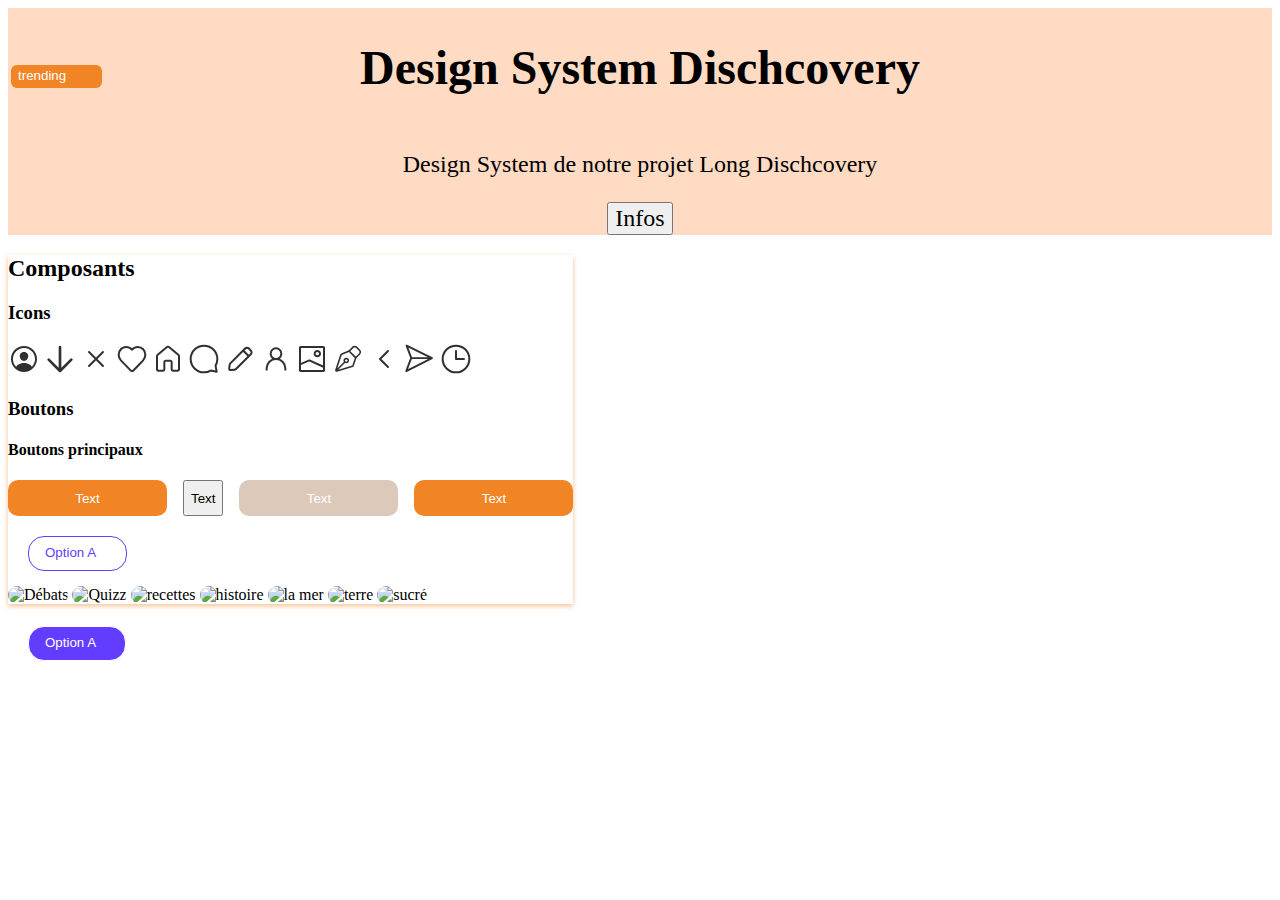
==== index.html @ f2d3c634 "update design system" ====
<!DOCTYPE html>
<html lang="fr">
<head>
    <meta charset="UTF-8">
    <meta http-equiv="X-UA-Compatible" content="IE=edge">
    <meta name="viewport" content="width=device-width, initial-scale=1.0">
    <title>Design System Dischcovery - Projet Long </title>
    <link rel="stylesheet" href="style.css">
    <link rel="stylesheet" href="design-system.css">
</head>
<body>
    <!--Header = présentation design system-->
    <header>
        <h1 class="H1-DesignSystem">Design System Dischcovery</h1>
        <p class="text-paragraph-DesignSystem">Design System de notre projet Long Dischcovery</p>
        <button href="README.md" class="text-paragraph-DesignSystem">Infos</button>
        
    </header>
    <body>
        <article class="container-article-DesignSystem">
            <h2>Composants</h2>
            <section>
                    <h3>Icons</h3>
                    <span class="icon icon--s  icon--profile"></span>
                    <span class="icon icon--s icon--arrow-down"></span>
                    <span class="icon icon--s icon--croix"></span>
                    <span class="icon icon--s icon--heart"></span>
                    <span class="icon icon--s icon--home"></span>
                    <span class="icon icon--s icon--message"></span>
                    <span class="icon icon--s icon--pen"></span>
                    <span class="icon icon--s icon--people"></span>
                    <span class="icon icon--s icon--picture"></span>
                    <span class="icon icon--s icon--plume"></span>
                    <span class="icon icon--s icon--return"></span>
                    <span class="icon icon--s icon--send"></span>
                    <span class="icon icon--s icon--timer"></span>
            </section>
            <section>
                <h3>Boutons</h3> 
                <h4>Boutons principaux</h4>
                    <div class="design-system--buttons">
                        <button class="button-initial">Text</button>
                        <button class="button-hover">Text</button>
                        <button class="button-disabled">Text</button>
                        <button class="button-active">Text</button>
                    </div>
                <!--button debats--> 
                <button class="Option-A-borders">Option A</button>
                <button class="Option-A-full">Option A</button>

                 <!--categories--> 
                    <img class="categories" src="images/categories/country.png" alt="Débats">
                    <img class="categories" src="images/categories/time-travel.png" alt="Quizz">
                    <img class="categories" src="images/categories/fast food.png" alt="recettes">
                    <img class="categories" src="images/categories/ancient-cultures.png" alt="histoire">
                    <img class="categories" src="images/categories/sea.png" alt="la mer">
                    <img class="categories" src="images/categories/land.png" alt="terre">
                    <img class="categories" src="images/categories/sweet.png" alt="sucré">

                <!--Challenges cards--> 

                    
                    <!--Challenges cards buttons--> 
                    <button class="trending">trending</button>






                </section>
    </body>
</body>
</html>
---- style.css ----
@import url('https://fonts.googleapis.com/css2?family=Lato&family=Rozha+One&display=swap');

:root{
    /*les couleurs des variables*/
    --color-primary: #F18424;
    --color-secondary: #633DFF;
    --color-button-disabled: #FF9E49;
    --color-black: #303030;
    --color-white: #FFFFFF;
    --color-icon-hover: hsla(0, 0%, 0%, 0.500);
    --color-light-orage: #FFDBC3;
    --color-grey: #E3E3E3;
    --color-button-hover: #CB6C1A;

    /*variable font*/
    --font-rozhaone: font-family: 'Rozha One', serif;
    --font-lato: font-family: 'Lato', sans-serif;
}


/*text styles */

.header {

    font-size : 28px ; 
    font-family: var(--font-rozhaone);
}

.H1 {

    font-size: 28px;
    font-family: var(--font-lato) ;
}

.H2 {

    font-size: 24px;
    font-family: var(--font-lato);

}

.H3 {

    font-size: 18px;
    font-family: var(--font-lato);
}

.paragraph {

    font-size: 18px;
    font-family: var(--font-lato);
}

.tinytext {

    font-size: 12px;
    font-family: var(--font-lato);
}

.title {

    font-size: 40px;
    font-family:var(--font-lato);
}

/* -----------------
ICONES
--------------------*/
.icon{
    display: inline-block;
    background-size: cover;
    background-repeat: no-repeat;
    background-position: center center;
    -webkit-mask-position: center;
    -webkit-mask-repeat: no-repeat;
    background-color: var(--color-black);
    mask: cover;
}
.icon--s{
    width: 2rem;
    height: 2rem;
}
.icon--primary{
    background-color: var(--color-primary);
}
.icon--m{
    width: 4rem;
    height: 4rem;
}
.icon--profile{
    -webkit-mask-box-image: url("data:image/svg+xml,%3Csvg width='24' height='24' viewBox='0 0 24 24' fill='none' xmlns='http://www.w3.org/2000/svg'%3E%3Cpath d='M12.136 2.24999C6.65255 2.17593 2.17599 6.65249 2.25005 12.1359C2.32318 17.3948 6.60521 21.6769 11.8641 21.75C17.3485 21.825 21.8241 17.3484 21.7491 11.865C21.6769 6.60515 17.3949 2.32312 12.136 2.24999ZM18.0619 17.5898C18.0433 17.61 18.0204 17.6259 17.9949 17.6362C17.9694 17.6466 17.942 17.6512 17.9145 17.6498C17.887 17.6483 17.8602 17.6409 17.836 17.6279C17.8117 17.615 17.7906 17.5969 17.7741 17.5748C17.3548 17.0263 16.8414 16.5566 16.2577 16.1878C15.0643 15.4219 13.5521 15 12.0001 15C10.448 15 8.93583 15.4219 7.7424 16.1878C7.15874 16.5565 6.64528 17.026 6.22599 17.5744C6.20952 17.5964 6.1884 17.6145 6.16414 17.6275C6.13988 17.6404 6.11306 17.6479 6.0856 17.6493C6.05813 17.6507 6.03069 17.6461 6.00521 17.6358C5.97973 17.6254 5.95685 17.6096 5.93818 17.5894C4.56271 16.1045 3.78356 14.1643 3.75005 12.1406C3.67365 7.57921 7.41661 3.76124 11.9799 3.74999C16.5432 3.73874 20.2501 7.44421 20.2501 12C20.2516 14.0725 19.4701 16.0691 18.0619 17.5898Z' fill='black'/%3E%3Cpath d='M12 6.75C11.0756 6.75 10.2398 7.09641 9.6459 7.72594C9.05199 8.35547 8.75527 9.22594 8.82231 10.1602C8.95824 12 10.3837 13.5 12 13.5C13.6162 13.5 15.0389 12 15.1776 10.1606C15.247 9.23531 14.9526 8.37281 14.3489 7.73156C13.7526 7.09875 12.9182 6.75 12 6.75Z' fill='black'/%3E%3C/svg%3E%0A");
}
.icon--arrow-down{
    -webkit-mask-box-image: url("data:image/svg+xml,%3Csvg width='24' height='24' viewBox='0 0 24 24' fill='none' xmlns='http://www.w3.org/2000/svg'%3E%3Cpath d='M12 3V21M12 21L20.5 12.5M12 21L3.5 12.5' stroke='black' stroke-width='2' stroke-linecap='round' stroke-linejoin='round'/%3E%3C/svg%3E%0A");
}
.icon--croix{
    -webkit-mask-box-image: url("data:image/svg+xml,%3Csvg width='24' height='24' viewBox='0 0 24 24' fill='none' xmlns='http://www.w3.org/2000/svg'%3E%3Cpath d='M6.758 17.243L12.001 12L17.244 17.243M17.244 6.75702L12 12L6.758 6.75702' stroke='black' stroke-width='1.5' stroke-linecap='round' stroke-linejoin='round'/%3E%3C/svg%3E%0A");
}
.icon--heart{
    -webkit-mask-box-image: url("data:image/svg+xml,%3Csvg width='24' height='24' viewBox='0 0 24 24' fill='none' xmlns='http://www.w3.org/2000/svg'%3E%3Cpath d='M22 8.862C22.0034 10.4007 21.4106 11.881 20.346 12.992C17.905 15.523 15.537 18.162 13.006 20.6C12.425 21.15 11.504 21.13 10.949 20.555L3.65399 12.993C1.44899 10.707 1.44899 7.017 3.65399 4.732C4.17514 4.185 4.80193 3.74952 5.49638 3.45197C6.19084 3.15442 6.93848 3.001 7.69399 3.001C8.44951 3.001 9.19715 3.15442 9.8916 3.45197C10.5861 3.74952 11.2129 4.185 11.734 4.732L12 5.006L12.265 4.732C12.7872 4.18629 13.4142 3.75161 14.1084 3.454C14.8026 3.15639 15.5497 3.00197 16.305 3C17.825 3 19.278 3.624 20.345 4.732C21.41 5.84284 22.0032 7.32311 22 8.862Z' stroke='black' stroke-width='1.5' stroke-linejoin='round'/%3E%3C/svg%3E%0A");
}
.icon--home{
    -webkit-mask-box-image: url("data:image/svg+xml,%3Csvg width='24' height='24' viewBox='0 0 24 24' fill='none' xmlns='http://www.w3.org/2000/svg'%3E%3Cpath d='M10.55 2.53198C10.9558 2.19 11.4693 2.00244 12 2.00244C12.5307 2.00244 13.0442 2.19 13.45 2.53198L20.2 8.22398C20.707 8.65198 21 9.28098 21 9.94398V19.747C21 20.2111 20.8156 20.6562 20.4874 20.9844C20.1592 21.3126 19.7141 21.497 19.25 21.497H15.75C15.2859 21.497 14.8408 21.3126 14.5126 20.9844C14.1844 20.6562 14 20.2111 14 19.747V14.247C14 14.1807 13.9737 14.1171 13.9268 14.0702C13.8799 14.0233 13.8163 13.997 13.75 13.997H10.25C10.1837 13.997 10.1201 14.0233 10.0732 14.0702C10.0263 14.1171 10 14.1807 10 14.247V19.747C10 20.2111 9.81563 20.6562 9.48744 20.9844C9.15925 21.3126 8.71413 21.497 8.25 21.497H4.75C4.52019 21.497 4.29262 21.4517 4.0803 21.3638C3.86798 21.2758 3.67507 21.1469 3.51256 20.9844C3.35006 20.8219 3.22116 20.629 3.13321 20.4167C3.04527 20.2044 3 19.9768 3 19.747V9.94398C3 9.28098 3.293 8.65198 3.8 8.22398L10.55 2.53198ZM12.483 3.67898C12.3478 3.56516 12.1767 3.50275 12 3.50275C11.8233 3.50275 11.6522 3.56516 11.517 3.67898L4.767 9.36998C4.68347 9.44029 4.6163 9.528 4.57018 9.62697C4.52406 9.72594 4.50011 9.83379 4.5 9.94298V19.746C4.5 19.884 4.612 19.996 4.75 19.996H8.25C8.3163 19.996 8.37989 19.9696 8.42678 19.9228C8.47366 19.8759 8.5 19.8123 8.5 19.746V14.246C8.5 13.279 9.284 12.496 10.25 12.496H13.75C14.716 12.496 15.5 13.279 15.5 14.246V19.746C15.5 19.884 15.612 19.996 15.75 19.996H19.25C19.3163 19.996 19.3799 19.9696 19.4268 19.9228C19.4737 19.8759 19.5 19.8123 19.5 19.746V9.94398C19.4999 9.83479 19.4759 9.72694 19.4298 9.62797C19.3837 9.529 19.3165 9.44129 19.233 9.37098L12.483 3.67898Z' fill='%23212121'/%3E%3C/svg%3E%0A");
}
.icon--message{
    -webkit-mask-box-image: url("data:image/svg+xml,%3Csvg width='24' height='24' viewBox='0 0 24 24' fill='none' xmlns='http://www.w3.org/2000/svg'%3E%3Cpath d='M12 22C6.477 22 2 17.523 2 12C2 6.477 6.477 2 12 2C17.523 2 22 6.477 22 12C22 13.821 21.513 15.53 20.662 17L21.5 21.5L17 20.662C15.4805 21.541 13.7555 22.0026 12 22Z' stroke='black' stroke-width='1.5' stroke-linecap='round' stroke-linejoin='round'/%3E%3C/svg%3E%0A");
}
.icon--pen{
    -webkit-mask-box-image: url("data:image/svg+xml,%3Csvg width='24' height='24' viewBox='0 0 24 24' fill='none' xmlns='http://www.w3.org/2000/svg'%3E%3Cpath d='M14.363 5.65201L15.843 4.17201C16.0287 3.98621 16.2492 3.83882 16.4919 3.73826C16.7346 3.6377 16.9948 3.58594 17.2575 3.58594C17.5202 3.58594 17.7803 3.6377 18.023 3.73826C18.2658 3.83882 18.4863 3.98621 18.672 4.17201L20.086 5.58601C20.4609 5.96107 20.6716 6.46968 20.6716 7.00001C20.6716 7.53034 20.4609 8.03895 20.086 8.41401L18.606 9.89401M14.363 5.65201L4.74699 15.267C4.41497 15.599 4.21036 16.0373 4.16899 16.505L3.92699 19.245C3.914 19.3907 3.9331 19.5374 3.98297 19.6749C4.03283 19.8123 4.11224 19.9372 4.2156 20.0407C4.31896 20.1441 4.44375 20.2236 4.58118 20.2736C4.7186 20.3236 4.86532 20.3429 5.01099 20.33L7.75099 20.088C8.21942 20.0471 8.65846 19.8425 8.99099 19.51L18.606 9.89401M14.363 5.65201L18.606 9.89401' stroke='black' stroke-width='1.5' stroke-linecap='round' stroke-linejoin='round'/%3E%3C/svg%3E%0A");
}
.icon--people{
    -webkit-mask-box-image: url("data:image/svg+xml,%3Csvg width='24' height='24' viewBox='0 0 24 24' fill='none' xmlns='http://www.w3.org/2000/svg'%3E%3Cpath d='M5 20V19C5 17.1435 5.7375 15.363 7.05025 14.0503C8.36301 12.7375 10.1435 12 12 12M12 12C13.8565 12 15.637 12.7375 16.9497 14.0503C18.2625 15.363 19 17.1435 19 19V20M12 12C13.0609 12 14.0783 11.5786 14.8284 10.8284C15.5786 10.0783 16 9.06087 16 8C16 6.93913 15.5786 5.92172 14.8284 5.17157C14.0783 4.42143 13.0609 4 12 4C10.9391 4 9.92172 4.42143 9.17157 5.17157C8.42143 5.92172 8 6.93913 8 8C8 9.06087 8.42143 10.0783 9.17157 10.8284C9.92172 11.5786 10.9391 12 12 12Z' stroke='black' stroke-width='1.5' stroke-linecap='round' stroke-linejoin='round'/%3E%3C/svg%3E%0A");
}
.icon--picture{
    -webkit-mask-box-image: url("data:image/svg+xml,%3Csvg width='24' height='24' viewBox='0 0 24 24' fill='none' xmlns='http://www.w3.org/2000/svg'%3E%3Cpath d='M21 3.6V20.4C21 20.5591 20.9368 20.7117 20.8243 20.8243C20.7117 20.9368 20.5591 21 20.4 21H3.6C3.44087 21 3.28826 20.9368 3.17574 20.8243C3.06321 20.7117 3 20.5591 3 20.4V3.6C3 3.44087 3.06321 3.28826 3.17574 3.17574C3.28826 3.06321 3.44087 3 3.6 3H20.4C20.5591 3 20.7117 3.06321 20.8243 3.17574C20.9368 3.28826 21 3.44087 21 3.6Z' stroke='black' stroke-width='1.5' stroke-linecap='round' stroke-linejoin='round'/%3E%3Cpath d='M3 16L10 13L21 18M16 10C15.4696 10 14.9609 9.78929 14.5858 9.41421C14.2107 9.03914 14 8.53043 14 8C14 7.46957 14.2107 6.96086 14.5858 6.58579C14.9609 6.21071 15.4696 6 16 6C16.5304 6 17.0391 6.21071 17.4142 6.58579C17.7893 6.96086 18 7.46957 18 8C18 8.53043 17.7893 9.03914 17.4142 9.41421C17.0391 9.78929 16.5304 10 16 10Z' stroke='black' stroke-width='1.5' stroke-linecap='round' stroke-linejoin='round'/%3E%3C/svg%3E%0A");
}
.icon--plume{
    -webkit-mask-box-image: url("data:image/svg+xml,%3Csvg width='30' height='30' viewBox='0 0 30 30' fill='none' xmlns='http://www.w3.org/2000/svg'%3E%3Cmask id='mask0_54_587' style='mask-type:luminance' maskUnits='userSpaceOnUse' x='0' y='0' width='30' height='30'%3E%3Cpath d='M0 0H30V30H0V0Z' fill='white'/%3E%3C/mask%3E%3Cg mask='url(%23mask0_54_587)'%3E%3Cpath d='M4.11999 25.7525L12.075 17.7975M22.0925 14.26L19.7112 21.4037C19.6732 21.5182 19.6082 21.6219 19.5216 21.7059C19.435 21.7899 19.3294 21.8518 19.2137 21.8862L4.61624 26.225C4.48473 26.264 4.34502 26.2663 4.21232 26.2315C4.07963 26.1966 3.95903 26.1261 3.86364 26.0275C3.76826 25.9289 3.70175 25.806 3.67135 25.6722C3.64096 25.5384 3.64783 25.3989 3.69124 25.2687L8.43124 11.0512C8.46521 10.9491 8.52074 10.8556 8.59408 10.7768C8.66741 10.6981 8.75682 10.6361 8.85624 10.595L15.59 7.82248C15.7269 7.76594 15.8775 7.7512 16.0227 7.78012C16.168 7.80904 16.3014 7.88032 16.4062 7.98498L21.9112 13.4912C22.01 13.5898 22.0792 13.714 22.1113 13.8498C22.1433 13.9856 22.1368 14.1277 22.0925 14.26Z' stroke='%23633DFF' stroke-width='1.5' stroke-linecap='round' stroke-linejoin='round'/%3E%3Cpath d='M22.24 13.82L25.775 10.2837C26.2437 9.81492 26.507 9.17915 26.507 8.51624C26.507 7.85333 26.2437 7.21756 25.775 6.74874L23.125 4.09624C22.8928 3.86398 22.6172 3.67975 22.3138 3.55405C22.0104 3.42835 21.6853 3.36365 21.3569 3.36365C21.0285 3.36365 20.7033 3.42835 20.3999 3.55405C20.0965 3.67975 19.8209 3.86398 19.5887 4.09624L16.0537 7.63249M14.7262 15.145C14.5521 14.9709 14.3453 14.8328 14.1178 14.7386C13.8903 14.6445 13.6464 14.596 13.4002 14.5961C13.1539 14.5961 12.9101 14.6447 12.6826 14.739C12.4551 14.8333 12.2484 14.9714 12.0744 15.1456C11.9003 15.3198 11.7622 15.5265 11.668 15.7541C11.5738 15.9816 11.5254 16.2254 11.5255 16.4717C11.5255 16.7179 11.5741 16.9618 11.6684 17.1892C11.7626 17.4167 11.9008 17.6234 12.075 17.7975C12.4267 18.1491 12.9037 18.3465 13.4011 18.3464C13.8984 18.3463 14.3753 18.1486 14.7269 17.7969C15.0784 17.4451 15.2759 16.9681 15.2758 16.4708C15.2757 15.9735 15.078 15.4966 14.7262 15.145Z' stroke='%23633DFF' stroke-width='1.5' stroke-linecap='round' stroke-linejoin='round'/%3E%3C/g%3E%3C/svg%3E%0A");
}
.icon--return{
    -webkit-mask-box-image: url("data:image/svg+xml,%3Csvg width='24' height='24' viewBox='0 0 24 24' fill='none' xmlns='http://www.w3.org/2000/svg'%3E%3Cpath d='M15 6L9 12L15 18' stroke='black' stroke-width='1.5' stroke-linecap='round' stroke-linejoin='round'/%3E%3C/svg%3E%0A");
}
.icon--send{
    -webkit-mask-box-image: url("data:image/svg+xml,%3Csvg width='25' height='25' viewBox='0 0 25 25' fill='none' xmlns='http://www.w3.org/2000/svg'%3E%3Cpath d='M21.8878 11.7963L1.76825 21.9987L5.63944 11.608L2 2L21.8878 11.7963ZM21.8878 11.7963L5.57312 11.6073' stroke='black' stroke-width='1.5' stroke-linecap='round' stroke-linejoin='round'/%3E%3C/svg%3E%0A");
}
.icon--timer{
    -webkit-mask-box-image: url("data:image/svg+xml,%3Csvg width='24' height='24' viewBox='0 0 24 24' fill='none' xmlns='http://www.w3.org/2000/svg'%3E%3Cpath d='M12 6V12H18' stroke='black' stroke-width='1.5' stroke-linecap='round' stroke-linejoin='round'/%3E%3Cpath d='M12 22C17.523 22 22 17.523 22 12C22 6.477 17.523 2 12 2C6.477 2 2 6.477 2 12C2 17.523 6.477 22 12 22Z' stroke='black' stroke-width='1.5' stroke-linecap='round' stroke-linejoin='round'/%3E%3C/svg%3E%0A");
}


/*--------------------
Les boutons primary
---------------------*/

.button-initial{
    width: 159px;
    height: 36px;
    background: #F18424;
    border-radius: 10px;
    border-style: none;
    color: #FFFFFF;
}


.button :hover {
    width: 159px; 
    height: 36px;
    background: #CB6C1A;
    border-radius: 10px;
    border-style: none;
    color: #FFFFFF;

}

.button-disabled{
    width: 159px;
    height: 36px;
    background: #dcc9b9;
    border-radius: 10px;
    border-style: none;
    color: #FFFFFF;

}

.button-active{
    width: 159px;
    height: 36px;
    background: #F18424;
    border-radius: 10px;
    border-style: none;
    color: #FFFFFF;

}

/*--------------------
Les boutons debat
---------------------*/

.Option-A-borders{

    box-sizing: border-box;

/* Auto layout */

display: flex;
flex-direction: row;
align-items: flex-start;
padding: 8px 16px;
gap: 10px;

position: relative;
width: 99px;
height: 35px;
left: 20px;
top: 20px;
color: #633DFF;

background: #FFFFFF;
/* Secondary */

border: 1px solid #633DFF;
border-radius: 16px;
}

.Option-A-full{

    box-sizing: border-box;

/* Auto layout */

display: flex;
flex-direction: row;
align-items: flex-start;
padding: 8px 16px;
gap: 10px;

position: relative;
width: 98px;
height: 35px;
left: 20px;
top: 75px;
color: #FFFFFF;

/* Secondary */

background: #633DFF;
/* White */


border: 1px solid #FFFFFF;
border-radius: 16px;
}

/*--------------------
Categories
---------------------*/

.categories{
position:static;
width: 329px;
height: 125px;
left: 20px;
top: 20px;
border-style: none;

background: #FFFFFF;
border-radius: 10px;
}

/*--------------------
Challenges cards
---------------------*/

.challenges-cards{
display: flex;
flex-direction: column;
align-items: center;
padding: 9px 0px 50px;
gap: 10px;

position: absolute;
width: 328px;
height: 347px;
left: 20px;
top: 20px;

background: #FFFFFF;
/* subtil */

box-shadow: 0px 2px 5px rgba(241, 132, 36, 0.5);
border-radius: 10px;
}

.trending{
    
    display: flex;
    flex-direction: row;
    align-items: flex-start;
    padding: 3px 7px;
    gap: 6px;
    
    position: absolute;
    width: 91px;
    height: 23px;
    left: 11px;
    top: 65px;
    border-style: none;
    color: #FFFFFF;
    
    /* Primary */
    
    background: #F18424;
    border-radius: 6px;
}
---- design-system.css ----
/*-------------------
Mise en forme DESIGN SYSTEM
---------------------*/
.H1-DesignSystem{
    font-family: var(--font-lato);
    font-size: 3rem;
    }
header{
        background-color: #FFDBC3;
        display: flex;
        align-items: center;
        flex-direction: column;
        width: 100%;
    }
.text-paragraph-DesignSystem{
        font-family: var(--font-lato);
        font-size: 1.5rem;
    }
    
.container-article-DesignSystem{
        font-family: var(--font-lato);
        background-color: #FFFFFF;
        box-shadow: 0px 2px 5px rgba(241, 132, 36, 0.5);
        width: fit-content;
        height: fit-content;
    }
.design-system--buttons{
    display: flex;
    flex-direction: row;
    gap: 1rem;
}
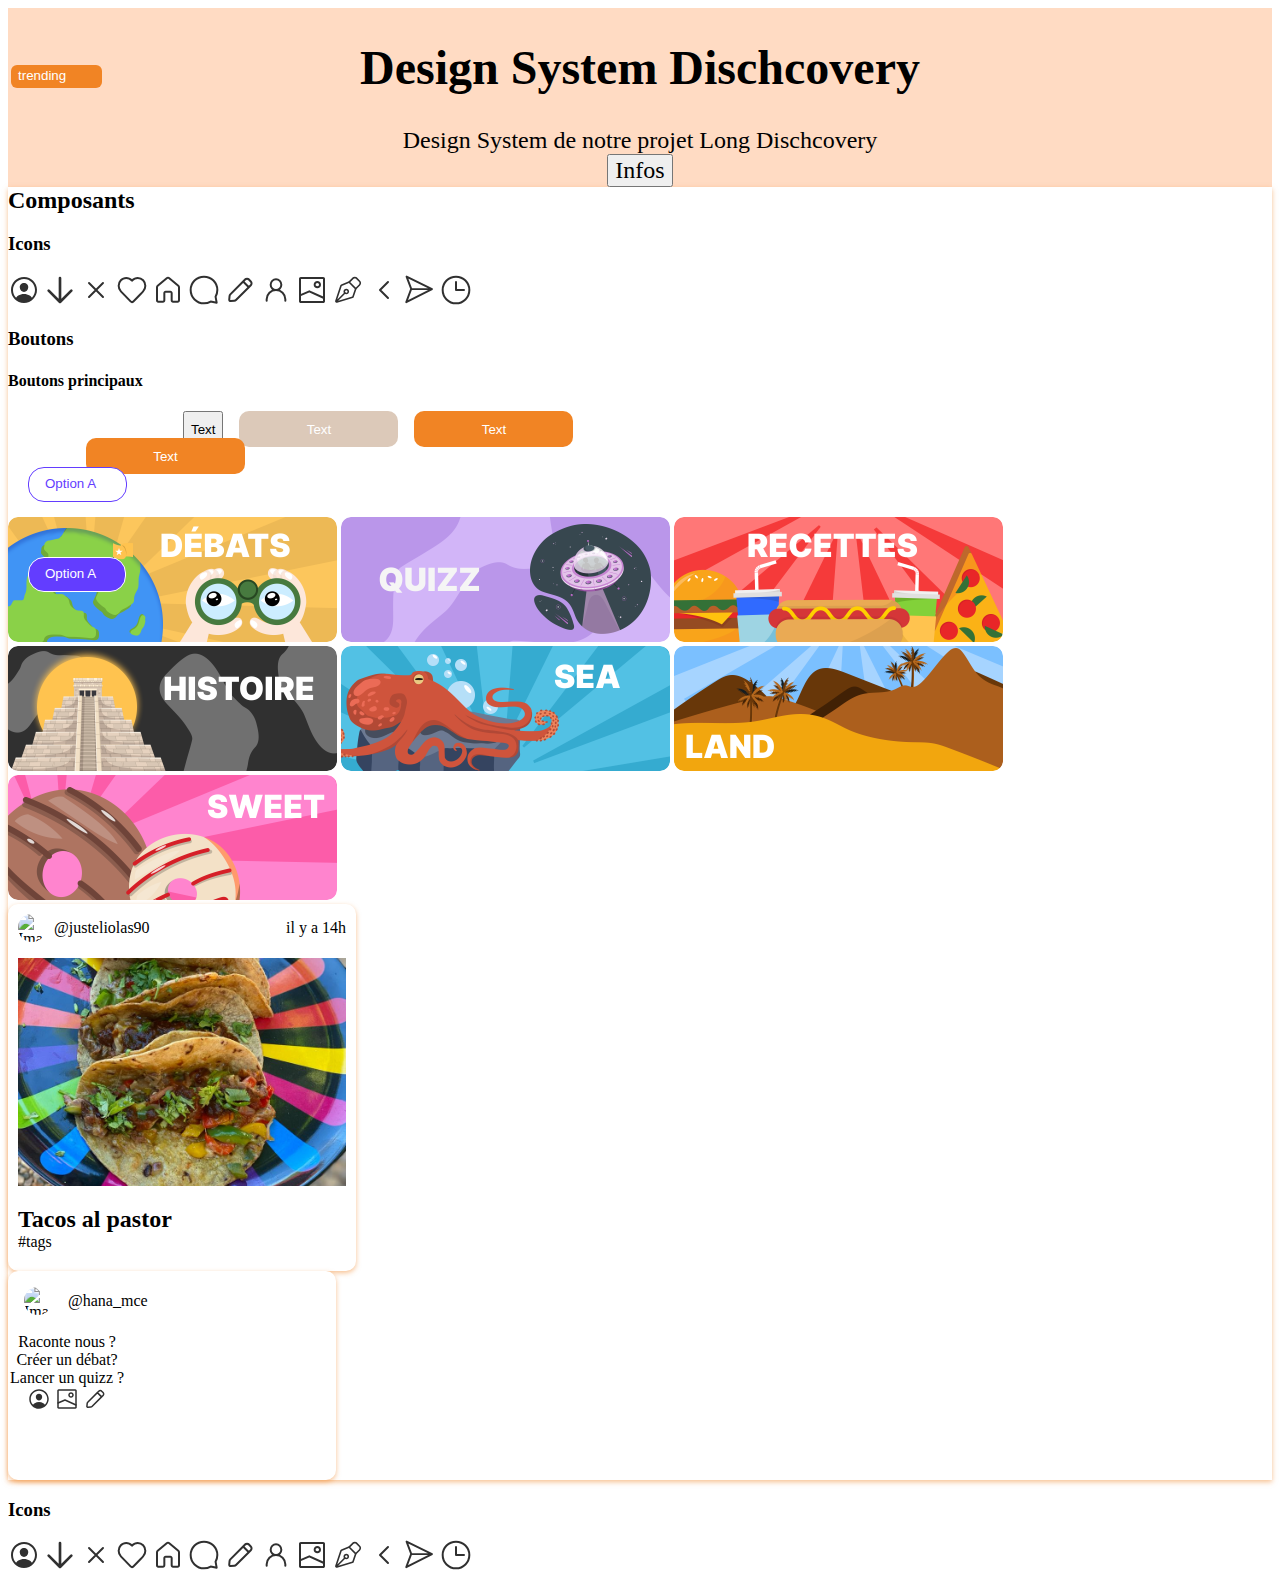
==== commit 83778b43: "Merge branch 'master' of https://github.com/edarrous/Design-System_ProjetLong" ====
--- a/index.html
+++ b/index.html
@@ -49,26 +49,86 @@
                 <button class="Option-A-full">Option A</button>
 
                  <!--categories--> 
-                    <img class="categories" src="images/categories/country.png" alt="Débats">
-                    <img class="categories" src="images/categories/time-travel.png" alt="Quizz">
-                    <img class="categories" src="images/categories/fast food.png" alt="recettes">
-                    <img class="categories" src="images/categories/ancient-cultures.png" alt="histoire">
-                    <img class="categories" src="images/categories/sea.png" alt="la mer">
-                    <img class="categories" src="images/categories/land.png" alt="terre">
-                    <img class="categories" src="images/categories/sweet.png" alt="sucré">
+                    <img class="categories" src="assets/images/categories/country.png" alt="Débats">
+                    <img class="categories" src="assets/images/categories/time-travel.png" alt="Quizz">
+                    <img class="categories" src="assets/images/categories/fast food.png" alt="recettes">
+                    <img class="categories" src="assets/images/categories/ancient-cultures.png" alt="histoire">
+                    <img class="categories" src="assets/images/categories/sea.png" alt="la mer">
+                    <img class="categories" src="assets/images/categories/land.png" alt="terre">
+                    <img class="categories" src="assets/images/categories/sweet.png" alt="sucré">
 
-                <!--Challenges cards--> 
 
+                    <!--Challenges cards elora--> 
+                    <article class="challenge-container">
+                        <section class="user">
+                            <div class="user-profil">
+                                <img src="assets/images/photos/userprofile.jpg" alt="Image utilisateur" class="avatar">
+                                <p>@justeliolas90</p>
+                            </div>
+                            <p>il y a 14h</p>
+                        </section>
+                        <img class="img-challenge" src="assets/images/food/tacos.JPG" alt="">
+                        <section class="contenu">
+                            <h2>Tacos al pastor</h2>
+                            <p>#tags</p>
+                        </section>
+                    </article>
+
+
+
+
+                      <!--ajouter un post--> 
+
+                      <article class="card">
+                        <article class="card-header">
+                        <img src="assets/images/photos/IMG_3008-2 copy.jpg" alt="Image utilisateur">
+                        <div class="card-header-info">
+                        <p>@hana_mce</p>
+                        </div>
+                        </article>
+                        <article class="card-content">
+                        <p>Raconte nous ?</p>
+                        <p>Créer un débat?</p>
+                        <p>Lancer un quizz ?</p>
+                    </div>
+                    <article class="icons">
+                        <li>
+                            <i class="icon icon--xs icon--profile"></i>
+                            <i class="icon icon--xs icon--picture"></i>
+                            <i class="icon icon--xs icon--pen"></i>
+                        </li>
+                    </article>
+                        </article>
+    
                     
+
                     <!--Challenges cards buttons--> 
                     <button class="trending">trending</button>
+
+
+            </section>
+        </article>
 
 
 
 
 
 
-                </section>
+                <h3>Icons</h3>
+                <span class="icon icon--s icon--profile"></span>
+                <span class="icon icon--s icon--arrow-down"></span>
+                <span class="icon icon--s icon--croix"></span>
+                <span class="icon icon--s icon--heart"></span>
+                <span class="icon icon--s icon--home"></span>
+                <span class="icon icon--s icon--message"></span>
+                <span class="icon icon--s icon--pen"></span>
+                <span class="icon icon--s icon--people"></span>
+                <span class="icon icon--s icon--picture"></span>
+                <span class="icon icon--s icon--plume"></span>
+                <span class="icon icon--s icon--return"></span>
+                <span class="icon icon--s icon--send"></span>
+                <span class="icon icon--s icon--timer"></span>
+            </section>
     </body>
 </body>
 </html>--- a/style.css
+++ b/style.css
@@ -47,9 +47,9 @@
     font-family: var(--font-lato);
 }
 
-.paragraph {
-
-    font-size: 18px;
+.p {
+
+    font-size: 16px;
     font-family: var(--font-lato);
 }
 
@@ -77,6 +77,12 @@
     -webkit-mask-repeat: no-repeat;
     background-color: var(--color-black);
     mask: cover;
+
+}
+
+.icon--xs{
+width: 1.5rem ;
+height: 1.5rem ;
 }
 .icon--s{
     width: 2rem;
@@ -133,6 +139,108 @@
 /*--------------------
 Les boutons primary
 ---------------------*/
+
+.button-initial{
+    position: relative;
+    width: 159px;
+    height: 36px;
+    left: 78px;
+    top: 27px;
+    background: #F18424;
+    border-radius: 10px;
+    border-style: none;
+    color: #FFFFFF;
+}
+/* -----------------
+ICONES
+--------------------*/
+.icon{
+    display: inline-block;
+    background-size: cover;
+    background-repeat: no-repeat;
+    background-position: center center;
+    -webkit-mask-position: center;
+    -webkit-mask-repeat: no-repeat;
+    background-color: var(--color-black);
+    mask: cover;
+
+}
+
+.icon--xs{
+width: 1.5rem ;
+height: 1.5rem ;
+}
+.icon--s{
+    width: 2rem;
+    height: 2rem;
+}
+.icon--primary{
+    background-color: var(--color-primary);
+}
+.icon--m{
+    width: 4rem;
+    height: 4rem;
+}
+.icon--profile{
+    -webkit-mask-box-image: url("data:image/svg+xml,%3Csvg width='24' height='24' viewBox='0 0 24 24' fill='none' xmlns='http://www.w3.org/2000/svg'%3E%3Cpath d='M12.136 2.24999C6.65255 2.17593 2.17599 6.65249 2.25005 12.1359C2.32318 17.3948 6.60521 21.6769 11.8641 21.75C17.3485 21.825 21.8241 17.3484 21.7491 11.865C21.6769 6.60515 17.3949 2.32312 12.136 2.24999ZM18.0619 17.5898C18.0433 17.61 18.0204 17.6259 17.9949 17.6362C17.9694 17.6466 17.942 17.6512 17.9145 17.6498C17.887 17.6483 17.8602 17.6409 17.836 17.6279C17.8117 17.615 17.7906 17.5969 17.7741 17.5748C17.3548 17.0263 16.8414 16.5566 16.2577 16.1878C15.0643 15.4219 13.5521 15 12.0001 15C10.448 15 8.93583 15.4219 7.7424 16.1878C7.15874 16.5565 6.64528 17.026 6.22599 17.5744C6.20952 17.5964 6.1884 17.6145 6.16414 17.6275C6.13988 17.6404 6.11306 17.6479 6.0856 17.6493C6.05813 17.6507 6.03069 17.6461 6.00521 17.6358C5.97973 17.6254 5.95685 17.6096 5.93818 17.5894C4.56271 16.1045 3.78356 14.1643 3.75005 12.1406C3.67365 7.57921 7.41661 3.76124 11.9799 3.74999C16.5432 3.73874 20.2501 7.44421 20.2501 12C20.2516 14.0725 19.4701 16.0691 18.0619 17.5898Z' fill='black'/%3E%3Cpath d='M12 6.75C11.0756 6.75 10.2398 7.09641 9.6459 7.72594C9.05199 8.35547 8.75527 9.22594 8.82231 10.1602C8.95824 12 10.3837 13.5 12 13.5C13.6162 13.5 15.0389 12 15.1776 10.1606C15.247 9.23531 14.9526 8.37281 14.3489 7.73156C13.7526 7.09875 12.9182 6.75 12 6.75Z' fill='black'/%3E%3C/svg%3E%0A");
+}
+.icon--arrow-down{
+    -webkit-mask-box-image: url("data:image/svg+xml,%3Csvg width='24' height='24' viewBox='0 0 24 24' fill='none' xmlns='http://www.w3.org/2000/svg'%3E%3Cpath d='M12 3V21M12 21L20.5 12.5M12 21L3.5 12.5' stroke='black' stroke-width='2' stroke-linecap='round' stroke-linejoin='round'/%3E%3C/svg%3E%0A");
+}
+.icon--croix{
+    -webkit-mask-box-image: url("data:image/svg+xml,%3Csvg width='24' height='24' viewBox='0 0 24 24' fill='none' xmlns='http://www.w3.org/2000/svg'%3E%3Cpath d='M6.758 17.243L12.001 12L17.244 17.243M17.244 6.75702L12 12L6.758 6.75702' stroke='black' stroke-width='1.5' stroke-linecap='round' stroke-linejoin='round'/%3E%3C/svg%3E%0A");
+}
+.icon--heart{
+    -webkit-mask-box-image: url("data:image/svg+xml,%3Csvg width='24' height='24' viewBox='0 0 24 24' fill='none' xmlns='http://www.w3.org/2000/svg'%3E%3Cpath d='M22 8.862C22.0034 10.4007 21.4106 11.881 20.346 12.992C17.905 15.523 15.537 18.162 13.006 20.6C12.425 21.15 11.504 21.13 10.949 20.555L3.65399 12.993C1.44899 10.707 1.44899 7.017 3.65399 4.732C4.17514 4.185 4.80193 3.74952 5.49638 3.45197C6.19084 3.15442 6.93848 3.001 7.69399 3.001C8.44951 3.001 9.19715 3.15442 9.8916 3.45197C10.5861 3.74952 11.2129 4.185 11.734 4.732L12 5.006L12.265 4.732C12.7872 4.18629 13.4142 3.75161 14.1084 3.454C14.8026 3.15639 15.5497 3.00197 16.305 3C17.825 3 19.278 3.624 20.345 4.732C21.41 5.84284 22.0032 7.32311 22 8.862Z' stroke='black' stroke-width='1.5' stroke-linejoin='round'/%3E%3C/svg%3E%0A");
+}
+.icon--home{
+    -webkit-mask-box-image: url("data:image/svg+xml,%3Csvg width='24' height='24' viewBox='0 0 24 24' fill='none' xmlns='http://www.w3.org/2000/svg'%3E%3Cpath d='M10.55 2.53198C10.9558 2.19 11.4693 2.00244 12 2.00244C12.5307 2.00244 13.0442 2.19 13.45 2.53198L20.2 8.22398C20.707 8.65198 21 9.28098 21 9.94398V19.747C21 20.2111 20.8156 20.6562 20.4874 20.9844C20.1592 21.3126 19.7141 21.497 19.25 21.497H15.75C15.2859 21.497 14.8408 21.3126 14.5126 20.9844C14.1844 20.6562 14 20.2111 14 19.747V14.247C14 14.1807 13.9737 14.1171 13.9268 14.0702C13.8799 14.0233 13.8163 13.997 13.75 13.997H10.25C10.1837 13.997 10.1201 14.0233 10.0732 14.0702C10.0263 14.1171 10 14.1807 10 14.247V19.747C10 20.2111 9.81563 20.6562 9.48744 20.9844C9.15925 21.3126 8.71413 21.497 8.25 21.497H4.75C4.52019 21.497 4.29262 21.4517 4.0803 21.3638C3.86798 21.2758 3.67507 21.1469 3.51256 20.9844C3.35006 20.8219 3.22116 20.629 3.13321 20.4167C3.04527 20.2044 3 19.9768 3 19.747V9.94398C3 9.28098 3.293 8.65198 3.8 8.22398L10.55 2.53198ZM12.483 3.67898C12.3478 3.56516 12.1767 3.50275 12 3.50275C11.8233 3.50275 11.6522 3.56516 11.517 3.67898L4.767 9.36998C4.68347 9.44029 4.6163 9.528 4.57018 9.62697C4.52406 9.72594 4.50011 9.83379 4.5 9.94298V19.746C4.5 19.884 4.612 19.996 4.75 19.996H8.25C8.3163 19.996 8.37989 19.9696 8.42678 19.9228C8.47366 19.8759 8.5 19.8123 8.5 19.746V14.246C8.5 13.279 9.284 12.496 10.25 12.496H13.75C14.716 12.496 15.5 13.279 15.5 14.246V19.746C15.5 19.884 15.612 19.996 15.75 19.996H19.25C19.3163 19.996 19.3799 19.9696 19.4268 19.9228C19.4737 19.8759 19.5 19.8123 19.5 19.746V9.94398C19.4999 9.83479 19.4759 9.72694 19.4298 9.62797C19.3837 9.529 19.3165 9.44129 19.233 9.37098L12.483 3.67898Z' fill='%23212121'/%3E%3C/svg%3E%0A");
+}
+.icon--message{
+    -webkit-mask-box-image: url("data:image/svg+xml,%3Csvg width='24' height='24' viewBox='0 0 24 24' fill='none' xmlns='http://www.w3.org/2000/svg'%3E%3Cpath d='M12 22C6.477 22 2 17.523 2 12C2 6.477 6.477 2 12 2C17.523 2 22 6.477 22 12C22 13.821 21.513 15.53 20.662 17L21.5 21.5L17 20.662C15.4805 21.541 13.7555 22.0026 12 22Z' stroke='black' stroke-width='1.5' stroke-linecap='round' stroke-linejoin='round'/%3E%3C/svg%3E%0A");
+}
+.icon--pen{
+    -webkit-mask-box-image: url("data:image/svg+xml,%3Csvg width='24' height='24' viewBox='0 0 24 24' fill='none' xmlns='http://www.w3.org/2000/svg'%3E%3Cpath d='M14.363 5.65201L15.843 4.17201C16.0287 3.98621 16.2492 3.83882 16.4919 3.73826C16.7346 3.6377 16.9948 3.58594 17.2575 3.58594C17.5202 3.58594 17.7803 3.6377 18.023 3.73826C18.2658 3.83882 18.4863 3.98621 18.672 4.17201L20.086 5.58601C20.4609 5.96107 20.6716 6.46968 20.6716 7.00001C20.6716 7.53034 20.4609 8.03895 20.086 8.41401L18.606 9.89401M14.363 5.65201L4.74699 15.267C4.41497 15.599 4.21036 16.0373 4.16899 16.505L3.92699 19.245C3.914 19.3907 3.9331 19.5374 3.98297 19.6749C4.03283 19.8123 4.11224 19.9372 4.2156 20.0407C4.31896 20.1441 4.44375 20.2236 4.58118 20.2736C4.7186 20.3236 4.86532 20.3429 5.01099 20.33L7.75099 20.088C8.21942 20.0471 8.65846 19.8425 8.99099 19.51L18.606 9.89401M14.363 5.65201L18.606 9.89401' stroke='black' stroke-width='1.5' stroke-linecap='round' stroke-linejoin='round'/%3E%3C/svg%3E%0A");
+}
+.icon--people{
+    -webkit-mask-box-image: url("data:image/svg+xml,%3Csvg width='24' height='24' viewBox='0 0 24 24' fill='none' xmlns='http://www.w3.org/2000/svg'%3E%3Cpath d='M5 20V19C5 17.1435 5.7375 15.363 7.05025 14.0503C8.36301 12.7375 10.1435 12 12 12M12 12C13.8565 12 15.637 12.7375 16.9497 14.0503C18.2625 15.363 19 17.1435 19 19V20M12 12C13.0609 12 14.0783 11.5786 14.8284 10.8284C15.5786 10.0783 16 9.06087 16 8C16 6.93913 15.5786 5.92172 14.8284 5.17157C14.0783 4.42143 13.0609 4 12 4C10.9391 4 9.92172 4.42143 9.17157 5.17157C8.42143 5.92172 8 6.93913 8 8C8 9.06087 8.42143 10.0783 9.17157 10.8284C9.92172 11.5786 10.9391 12 12 12Z' stroke='black' stroke-width='1.5' stroke-linecap='round' stroke-linejoin='round'/%3E%3C/svg%3E%0A");
+}
+.icon--picture{
+    -webkit-mask-box-image: url("data:image/svg+xml,%3Csvg width='24' height='24' viewBox='0 0 24 24' fill='none' xmlns='http://www.w3.org/2000/svg'%3E%3Cpath d='M21 3.6V20.4C21 20.5591 20.9368 20.7117 20.8243 20.8243C20.7117 20.9368 20.5591 21 20.4 21H3.6C3.44087 21 3.28826 20.9368 3.17574 20.8243C3.06321 20.7117 3 20.5591 3 20.4V3.6C3 3.44087 3.06321 3.28826 3.17574 3.17574C3.28826 3.06321 3.44087 3 3.6 3H20.4C20.5591 3 20.7117 3.06321 20.8243 3.17574C20.9368 3.28826 21 3.44087 21 3.6Z' stroke='black' stroke-width='1.5' stroke-linecap='round' stroke-linejoin='round'/%3E%3Cpath d='M3 16L10 13L21 18M16 10C15.4696 10 14.9609 9.78929 14.5858 9.41421C14.2107 9.03914 14 8.53043 14 8C14 7.46957 14.2107 6.96086 14.5858 6.58579C14.9609 6.21071 15.4696 6 16 6C16.5304 6 17.0391 6.21071 17.4142 6.58579C17.7893 6.96086 18 7.46957 18 8C18 8.53043 17.7893 9.03914 17.4142 9.41421C17.0391 9.78929 16.5304 10 16 10Z' stroke='black' stroke-width='1.5' stroke-linecap='round' stroke-linejoin='round'/%3E%3C/svg%3E%0A");
+}
+.icon--plume{
+    -webkit-mask-box-image: url("data:image/svg+xml,%3Csvg width='30' height='30' viewBox='0 0 30 30' fill='none' xmlns='http://www.w3.org/2000/svg'%3E%3Cmask id='mask0_54_587' style='mask-type:luminance' maskUnits='userSpaceOnUse' x='0' y='0' width='30' height='30'%3E%3Cpath d='M0 0H30V30H0V0Z' fill='white'/%3E%3C/mask%3E%3Cg mask='url(%23mask0_54_587)'%3E%3Cpath d='M4.11999 25.7525L12.075 17.7975M22.0925 14.26L19.7112 21.4037C19.6732 21.5182 19.6082 21.6219 19.5216 21.7059C19.435 21.7899 19.3294 21.8518 19.2137 21.8862L4.61624 26.225C4.48473 26.264 4.34502 26.2663 4.21232 26.2315C4.07963 26.1966 3.95903 26.1261 3.86364 26.0275C3.76826 25.9289 3.70175 25.806 3.67135 25.6722C3.64096 25.5384 3.64783 25.3989 3.69124 25.2687L8.43124 11.0512C8.46521 10.9491 8.52074 10.8556 8.59408 10.7768C8.66741 10.6981 8.75682 10.6361 8.85624 10.595L15.59 7.82248C15.7269 7.76594 15.8775 7.7512 16.0227 7.78012C16.168 7.80904 16.3014 7.88032 16.4062 7.98498L21.9112 13.4912C22.01 13.5898 22.0792 13.714 22.1113 13.8498C22.1433 13.9856 22.1368 14.1277 22.0925 14.26Z' stroke='%23633DFF' stroke-width='1.5' stroke-linecap='round' stroke-linejoin='round'/%3E%3Cpath d='M22.24 13.82L25.775 10.2837C26.2437 9.81492 26.507 9.17915 26.507 8.51624C26.507 7.85333 26.2437 7.21756 25.775 6.74874L23.125 4.09624C22.8928 3.86398 22.6172 3.67975 22.3138 3.55405C22.0104 3.42835 21.6853 3.36365 21.3569 3.36365C21.0285 3.36365 20.7033 3.42835 20.3999 3.55405C20.0965 3.67975 19.8209 3.86398 19.5887 4.09624L16.0537 7.63249M14.7262 15.145C14.5521 14.9709 14.3453 14.8328 14.1178 14.7386C13.8903 14.6445 13.6464 14.596 13.4002 14.5961C13.1539 14.5961 12.9101 14.6447 12.6826 14.739C12.4551 14.8333 12.2484 14.9714 12.0744 15.1456C11.9003 15.3198 11.7622 15.5265 11.668 15.7541C11.5738 15.9816 11.5254 16.2254 11.5255 16.4717C11.5255 16.7179 11.5741 16.9618 11.6684 17.1892C11.7626 17.4167 11.9008 17.6234 12.075 17.7975C12.4267 18.1491 12.9037 18.3465 13.4011 18.3464C13.8984 18.3463 14.3753 18.1486 14.7269 17.7969C15.0784 17.4451 15.2759 16.9681 15.2758 16.4708C15.2757 15.9735 15.078 15.4966 14.7262 15.145Z' stroke='%23633DFF' stroke-width='1.5' stroke-linecap='round' stroke-linejoin='round'/%3E%3C/g%3E%3C/svg%3E%0A");
+}
+.icon--return{
+    -webkit-mask-box-image: url("data:image/svg+xml,%3Csvg width='24' height='24' viewBox='0 0 24 24' fill='none' xmlns='http://www.w3.org/2000/svg'%3E%3Cpath d='M15 6L9 12L15 18' stroke='black' stroke-width='1.5' stroke-linecap='round' stroke-linejoin='round'/%3E%3C/svg%3E%0A");
+}
+.icon--send{
+    -webkit-mask-box-image: url("data:image/svg+xml,%3Csvg width='25' height='25' viewBox='0 0 25 25' fill='none' xmlns='http://www.w3.org/2000/svg'%3E%3Cpath d='M21.8878 11.7963L1.76825 21.9987L5.63944 11.608L2 2L21.8878 11.7963ZM21.8878 11.7963L5.57312 11.6073' stroke='black' stroke-width='1.5' stroke-linecap='round' stroke-linejoin='round'/%3E%3C/svg%3E%0A");
+}
+.icon--timer{
+    -webkit-mask-box-image: url("data:image/svg+xml,%3Csvg width='24' height='24' viewBox='0 0 24 24' fill='none' xmlns='http://www.w3.org/2000/svg'%3E%3Cpath d='M12 6V12H18' stroke='black' stroke-width='1.5' stroke-linecap='round' stroke-linejoin='round'/%3E%3Cpath d='M12 22C17.523 22 22 17.523 22 12C22 6.477 17.523 2 12 2C6.477 2 2 6.477 2 12C2 17.523 6.477 22 12 22Z' stroke='black' stroke-width='1.5' stroke-linecap='round' stroke-linejoin='round'/%3E%3C/svg%3E%0A");
+}
+
+
+/*--------------------
+Les boutons primary
+---------------------*/
+
+/*--------------------
+Les boutons primary
+---------------------*/
+
+.button-initial{
+    position: relative;
+    width: 159px;
+    height: 36px;
+    left: 78px;
+    top: 27px;
+    background: #F18424;
+    border-radius: 10px;
+    border-style: none;
+    color: #FFFFFF;
+    }
 
 .button-initial{
     width: 159px;
@@ -293,4 +401,182 @@
     
     background: #F18424;
     border-radius: 6px;
-}+
+}
+
+/*cards*/
+
+
+ 
+/* Challenges */
+
+.card {
+    padding: 0px;
+    width: 328px;
+    height: 209px;
+    top: 44px;
+    background: #FFFFFF;
+    box-shadow: 0px 2px 5px rgba(241, 132, 36, 0.5);
+    border-radius: 10px;
+    background-image: url('chemin/vers/image.png');
+    }
+
+    .card-group-user{
+    display: flex;
+    flex-direction: row;
+    align-items: center;
+    gap: 0.5rem;
+    }
+    
+    .card-header {
+    /* Styles pour l'en-tête de la card */
+    display: flex;
+    align-items: center;
+    padding: 16px;
+
+    }
+    
+    .avatar {
+    /* Styles pour l'image utilisateur */
+    width: 28px;
+    height: 28px;
+    border-radius: 50%; /* Rend l'image ronde */
+    object-fit: cover;
+
+
+    }
+    
+    .card-header-info {
+    /* Styles pour les informations de l'en-tête */
+    width: 100%;
+    grid-template-columns: 3(1fr);
+    display: flex;
+    gap: 4rem;
+    }
+
+    .normal{
+    display:block;
+    width: 328px;
+    height: 228px;
+
+    }
+
+
+
+/* Creer un post  */
+
+.card {
+    /* Styles pour la card */
+    display: flex;
+    flex-direction: column;
+    align-items: flex-start;
+    padding: 0px;
+    width: 328px;
+    height: 209px;
+    top: 44px;
+    background: #FFFFFF;
+    box-shadow: 0px 2px 5px rgba(241, 132, 36, 0.5);
+    border-radius: 10px;
+    font-family: var(--font-lato);
+    
+    }
+    
+    .card-header {
+    /* Styles pour l'en-tête de la card */
+    align-items: center;
+    padding: 16px;
+}
+    
+    .card-header img {
+    /* Styles pour l'image utilisateur */
+    width: 28px;
+    height: 28px;
+    border-radius: 50%; /* Rend l'image ronde */
+    
+    }
+    
+    .card-header-info {
+    /* Styles pour les informations de l'en-tête */
+    margin-left: 16px;
+    }
+    
+    .card-content {
+    /* Styles pour le contenu de la card */
+    display: flex;
+    align-items: center;
+    justify-content: center;
+    flex-direction: column;
+    padding: 2px;
+  
+    }
+    
+    .card-content li {
+        /* Styles pour la liste à puces à l'intérieur du contenu de la card */
+        list-style-type: none;
+      }
+    
+    .card-footer a {
+    /* Styles pour les liens du pied de la card */
+    margin-right: 16px;
+    }
+
+    .card-icons {
+        display: flex;
+        justify-content: flex-end;
+        position: absolute;
+        bottom: 0;
+        left: 0;
+        display: flex;
+        margin-right: 8px;
+      }
+
+     
+    
+    
+     
+
+/* card challenge elora */
+.challenge-container{
+    background-color: var(--color-white);
+    border-radius: 10px;
+    box-shadow: 0px 2px 5px rgba(241, 132, 36, 0.5);    width: 328px;
+    height: 347px;
+    padding: 10px;
+}
+
+.user-profil{
+    display: flex;
+    flex-direction: row;
+    align-items: center;
+    gap: 0.5rem;
+}
+
+.user{
+    display: flex;
+    flex-direction: row;
+    align-items: center;
+    justify-content: space-between;
+}
+
+.img-challenge{
+    width: 328px;
+    height: 228px;
+    object-fit: cover;
+    margin-top: 1rem;
+    padding: 0px;
+}
+.contenu{
+    display: flex;
+    flex-direction: column;
+    align-items: flex-start;
+    margin-top: 1rem;
+}
+
+h2{
+    margin: 0;
+}
+
+p{
+    margin: 0;
+}
+
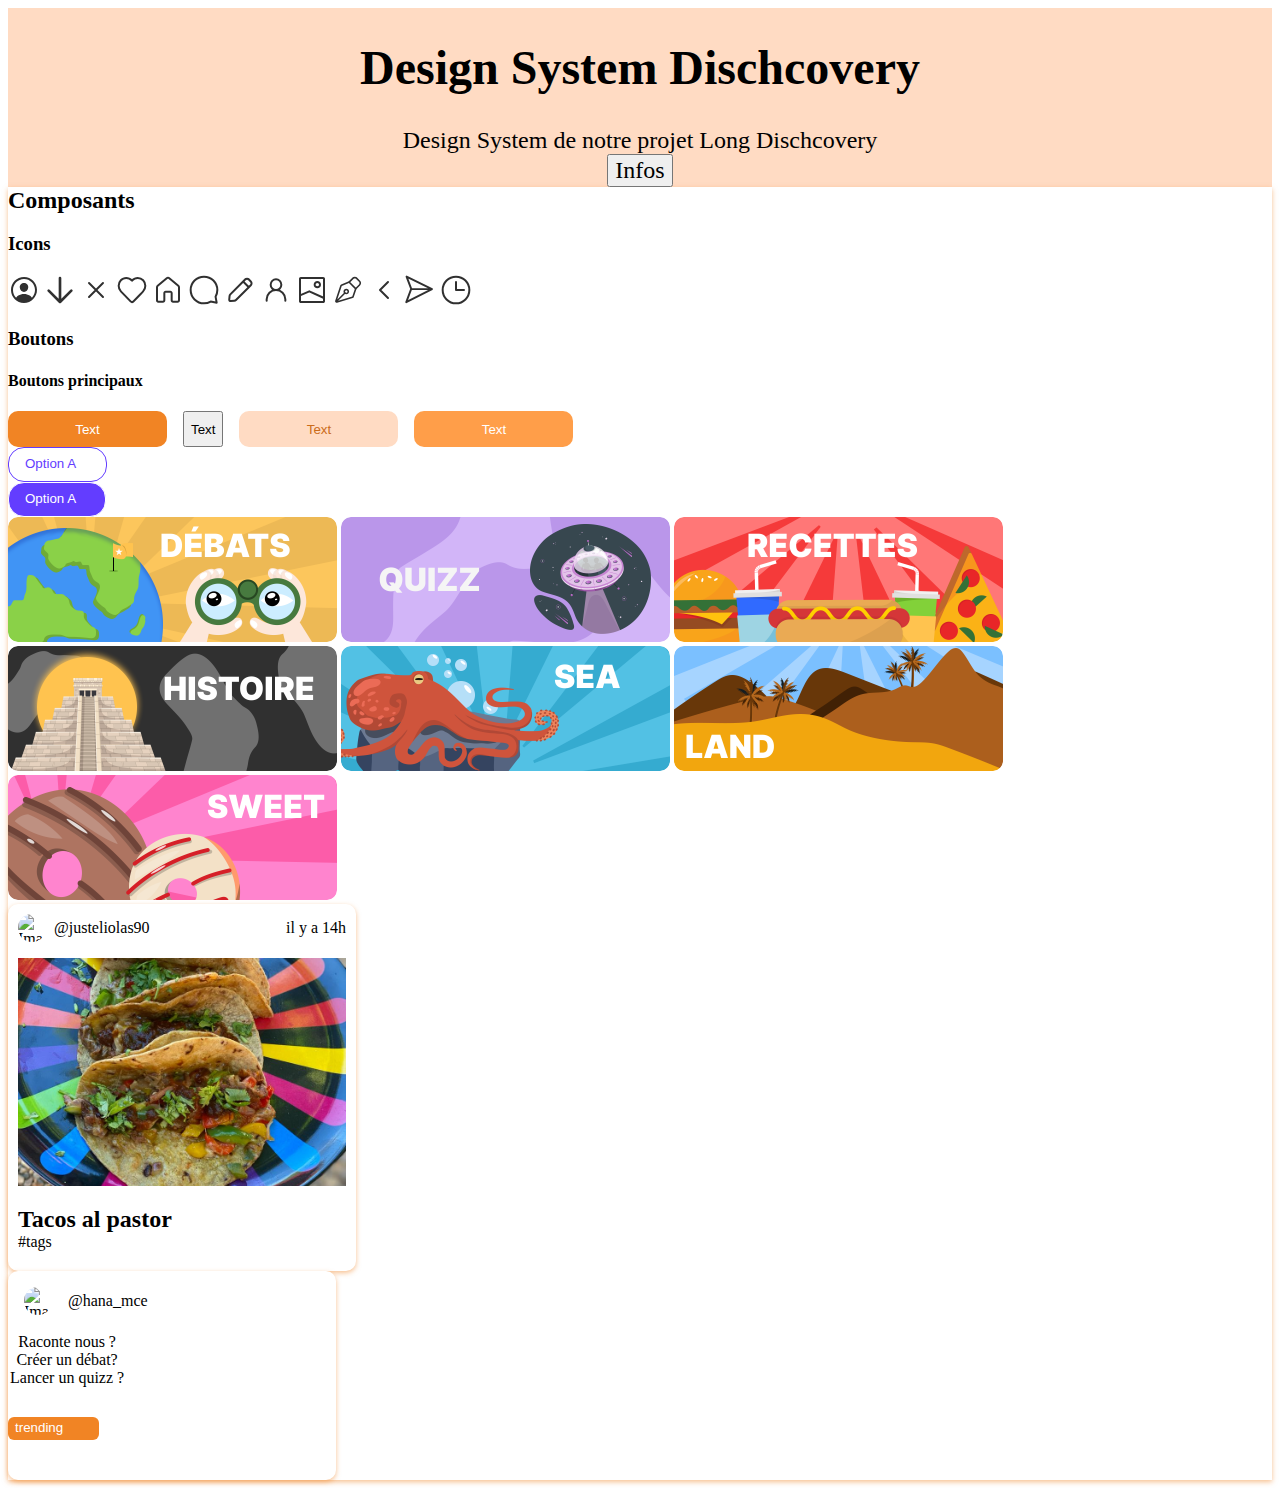
==== commit 809e51ad: "CSS update" ====
--- a/index.html
+++ b/index.html
@@ -21,19 +21,19 @@
             <h2>Composants</h2>
             <section>
                     <h3>Icons</h3>
-                    <span class="icon icon--s  icon--profile"></span>
-                    <span class="icon icon--s icon--arrow-down"></span>
-                    <span class="icon icon--s icon--croix"></span>
-                    <span class="icon icon--s icon--heart"></span>
-                    <span class="icon icon--s icon--home"></span>
-                    <span class="icon icon--s icon--message"></span>
-                    <span class="icon icon--s icon--pen"></span>
-                    <span class="icon icon--s icon--people"></span>
-                    <span class="icon icon--s icon--picture"></span>
-                    <span class="icon icon--s icon--plume"></span>
-                    <span class="icon icon--s icon--return"></span>
-                    <span class="icon icon--s icon--send"></span>
-                    <span class="icon icon--s icon--timer"></span>
+                    <span class="icon icon--s  icon--profile color-default"></span>
+                    <span class="icon icon--s icon--arrow-down color-default"></span>
+                    <span class="icon icon--s icon--croix color-default"></span>
+                    <span class="icon icon--s icon--heart color-default"></span>
+                    <span class="icon icon--s icon--home color-default"></span>
+                    <span class="icon icon--s icon--message color-default"></span>
+                    <span class="icon icon--s icon--pen color-default"></span>
+                    <span class="icon icon--s icon--people color-default"></span>
+                    <span class="icon icon--s icon--picture color-default"></span>
+                    <span class="icon icon--s icon--plume color-default"></span>
+                    <span class="icon icon--s icon--return color-default"></span>
+                    <span class="icon icon--s icon--send color-default"></span>
+                    <span class="icon icon--s icon--timer color-default"></span>
             </section>
             <section>
                 <h3>Boutons</h3> 
@@ -104,31 +104,6 @@
 
                     <!--Challenges cards buttons--> 
                     <button class="trending">trending</button>
-
-
-            </section>
-        </article>
-
-
-
-
-
-
-                <h3>Icons</h3>
-                <span class="icon icon--s icon--profile"></span>
-                <span class="icon icon--s icon--arrow-down"></span>
-                <span class="icon icon--s icon--croix"></span>
-                <span class="icon icon--s icon--heart"></span>
-                <span class="icon icon--s icon--home"></span>
-                <span class="icon icon--s icon--message"></span>
-                <span class="icon icon--s icon--pen"></span>
-                <span class="icon icon--s icon--people"></span>
-                <span class="icon icon--s icon--picture"></span>
-                <span class="icon icon--s icon--plume"></span>
-                <span class="icon icon--s icon--return"></span>
-                <span class="icon icon--s icon--send"></span>
-                <span class="icon icon--s icon--timer"></span>
-            </section>
     </body>
 </body>
 </html>--- a/style.css
+++ b/style.css
@@ -19,48 +19,45 @@
     --font-lato: font-family: 'Lato', sans-serif;
 }
 
-
+.color-primary{
+    background-color: var(--color-primary);
+}
+.color-default{
+    background-color:var(--color-black);
+}
 /*text styles */
 
 .header {
-
     font-size : 28px ; 
     font-family: var(--font-rozhaone);
 }
 
-.H1 {
-
+.titre1 {
     font-size: 28px;
     font-family: var(--font-lato) ;
 }
 
-.H2 {
-
+.titre2 {
     font-size: 24px;
     font-family: var(--font-lato);
-
-}
-
-.H3 {
-
+}
+
+.titre3 {
     font-size: 18px;
     font-family: var(--font-lato);
 }
 
-.p {
-
+.paragraph {
     font-size: 16px;
     font-family: var(--font-lato);
 }
 
 .tinytext {
-
     font-size: 12px;
     font-family: var(--font-lato);
 }
 
 .title {
-
     font-size: 40px;
     font-family:var(--font-lato);
 }
@@ -70,13 +67,11 @@
 --------------------*/
 .icon{
     display: inline-block;
-    background-size: cover;
-    background-repeat: no-repeat;
-    background-position: center center;
     -webkit-mask-position: center;
     -webkit-mask-repeat: no-repeat;
-    background-color: var(--color-black);
     mask: cover;
+    mask-position: center;
+    mask-repeat:no-repeat
 
 }
 
@@ -88,9 +83,7 @@
     width: 2rem;
     height: 2rem;
 }
-.icon--primary{
-    background-color: var(--color-primary);
-}
+
 .icon--m{
     width: 4rem;
     height: 4rem;
@@ -135,150 +128,48 @@
     -webkit-mask-box-image: url("data:image/svg+xml,%3Csvg width='24' height='24' viewBox='0 0 24 24' fill='none' xmlns='http://www.w3.org/2000/svg'%3E%3Cpath d='M12 6V12H18' stroke='black' stroke-width='1.5' stroke-linecap='round' stroke-linejoin='round'/%3E%3Cpath d='M12 22C17.523 22 22 17.523 22 12C22 6.477 17.523 2 12 2C6.477 2 2 6.477 2 12C2 17.523 6.477 22 12 22Z' stroke='black' stroke-width='1.5' stroke-linecap='round' stroke-linejoin='round'/%3E%3C/svg%3E%0A");
 }
 
-
 /*--------------------
 Les boutons primary
 ---------------------*/
 
 .button-initial{
-    position: relative;
     width: 159px;
     height: 36px;
-    left: 78px;
-    top: 27px;
-    background: #F18424;
+    background:var(--color-primary);
     border-radius: 10px;
     border-style: none;
-    color: #FFFFFF;
-}
-/* -----------------
-ICONES
---------------------*/
-.icon{
-    display: inline-block;
-    background-size: cover;
-    background-repeat: no-repeat;
-    background-position: center center;
-    -webkit-mask-position: center;
-    -webkit-mask-repeat: no-repeat;
-    background-color: var(--color-black);
-    mask: cover;
-
-}
-
-.icon--xs{
-width: 1.5rem ;
-height: 1.5rem ;
-}
-.icon--s{
-    width: 2rem;
-    height: 2rem;
-}
-.icon--primary{
-    background-color: var(--color-primary);
-}
-.icon--m{
-    width: 4rem;
-    height: 4rem;
-}
-.icon--profile{
-    -webkit-mask-box-image: url("data:image/svg+xml,%3Csvg width='24' height='24' viewBox='0 0 24 24' fill='none' xmlns='http://www.w3.org/2000/svg'%3E%3Cpath d='M12.136 2.24999C6.65255 2.17593 2.17599 6.65249 2.25005 12.1359C2.32318 17.3948 6.60521 21.6769 11.8641 21.75C17.3485 21.825 21.8241 17.3484 21.7491 11.865C21.6769 6.60515 17.3949 2.32312 12.136 2.24999ZM18.0619 17.5898C18.0433 17.61 18.0204 17.6259 17.9949 17.6362C17.9694 17.6466 17.942 17.6512 17.9145 17.6498C17.887 17.6483 17.8602 17.6409 17.836 17.6279C17.8117 17.615 17.7906 17.5969 17.7741 17.5748C17.3548 17.0263 16.8414 16.5566 16.2577 16.1878C15.0643 15.4219 13.5521 15 12.0001 15C10.448 15 8.93583 15.4219 7.7424 16.1878C7.15874 16.5565 6.64528 17.026 6.22599 17.5744C6.20952 17.5964 6.1884 17.6145 6.16414 17.6275C6.13988 17.6404 6.11306 17.6479 6.0856 17.6493C6.05813 17.6507 6.03069 17.6461 6.00521 17.6358C5.97973 17.6254 5.95685 17.6096 5.93818 17.5894C4.56271 16.1045 3.78356 14.1643 3.75005 12.1406C3.67365 7.57921 7.41661 3.76124 11.9799 3.74999C16.5432 3.73874 20.2501 7.44421 20.2501 12C20.2516 14.0725 19.4701 16.0691 18.0619 17.5898Z' fill='black'/%3E%3Cpath d='M12 6.75C11.0756 6.75 10.2398 7.09641 9.6459 7.72594C9.05199 8.35547 8.75527 9.22594 8.82231 10.1602C8.95824 12 10.3837 13.5 12 13.5C13.6162 13.5 15.0389 12 15.1776 10.1606C15.247 9.23531 14.9526 8.37281 14.3489 7.73156C13.7526 7.09875 12.9182 6.75 12 6.75Z' fill='black'/%3E%3C/svg%3E%0A");
-}
-.icon--arrow-down{
-    -webkit-mask-box-image: url("data:image/svg+xml,%3Csvg width='24' height='24' viewBox='0 0 24 24' fill='none' xmlns='http://www.w3.org/2000/svg'%3E%3Cpath d='M12 3V21M12 21L20.5 12.5M12 21L3.5 12.5' stroke='black' stroke-width='2' stroke-linecap='round' stroke-linejoin='round'/%3E%3C/svg%3E%0A");
-}
-.icon--croix{
-    -webkit-mask-box-image: url("data:image/svg+xml,%3Csvg width='24' height='24' viewBox='0 0 24 24' fill='none' xmlns='http://www.w3.org/2000/svg'%3E%3Cpath d='M6.758 17.243L12.001 12L17.244 17.243M17.244 6.75702L12 12L6.758 6.75702' stroke='black' stroke-width='1.5' stroke-linecap='round' stroke-linejoin='round'/%3E%3C/svg%3E%0A");
-}
-.icon--heart{
-    -webkit-mask-box-image: url("data:image/svg+xml,%3Csvg width='24' height='24' viewBox='0 0 24 24' fill='none' xmlns='http://www.w3.org/2000/svg'%3E%3Cpath d='M22 8.862C22.0034 10.4007 21.4106 11.881 20.346 12.992C17.905 15.523 15.537 18.162 13.006 20.6C12.425 21.15 11.504 21.13 10.949 20.555L3.65399 12.993C1.44899 10.707 1.44899 7.017 3.65399 4.732C4.17514 4.185 4.80193 3.74952 5.49638 3.45197C6.19084 3.15442 6.93848 3.001 7.69399 3.001C8.44951 3.001 9.19715 3.15442 9.8916 3.45197C10.5861 3.74952 11.2129 4.185 11.734 4.732L12 5.006L12.265 4.732C12.7872 4.18629 13.4142 3.75161 14.1084 3.454C14.8026 3.15639 15.5497 3.00197 16.305 3C17.825 3 19.278 3.624 20.345 4.732C21.41 5.84284 22.0032 7.32311 22 8.862Z' stroke='black' stroke-width='1.5' stroke-linejoin='round'/%3E%3C/svg%3E%0A");
-}
-.icon--home{
-    -webkit-mask-box-image: url("data:image/svg+xml,%3Csvg width='24' height='24' viewBox='0 0 24 24' fill='none' xmlns='http://www.w3.org/2000/svg'%3E%3Cpath d='M10.55 2.53198C10.9558 2.19 11.4693 2.00244 12 2.00244C12.5307 2.00244 13.0442 2.19 13.45 2.53198L20.2 8.22398C20.707 8.65198 21 9.28098 21 9.94398V19.747C21 20.2111 20.8156 20.6562 20.4874 20.9844C20.1592 21.3126 19.7141 21.497 19.25 21.497H15.75C15.2859 21.497 14.8408 21.3126 14.5126 20.9844C14.1844 20.6562 14 20.2111 14 19.747V14.247C14 14.1807 13.9737 14.1171 13.9268 14.0702C13.8799 14.0233 13.8163 13.997 13.75 13.997H10.25C10.1837 13.997 10.1201 14.0233 10.0732 14.0702C10.0263 14.1171 10 14.1807 10 14.247V19.747C10 20.2111 9.81563 20.6562 9.48744 20.9844C9.15925 21.3126 8.71413 21.497 8.25 21.497H4.75C4.52019 21.497 4.29262 21.4517 4.0803 21.3638C3.86798 21.2758 3.67507 21.1469 3.51256 20.9844C3.35006 20.8219 3.22116 20.629 3.13321 20.4167C3.04527 20.2044 3 19.9768 3 19.747V9.94398C3 9.28098 3.293 8.65198 3.8 8.22398L10.55 2.53198ZM12.483 3.67898C12.3478 3.56516 12.1767 3.50275 12 3.50275C11.8233 3.50275 11.6522 3.56516 11.517 3.67898L4.767 9.36998C4.68347 9.44029 4.6163 9.528 4.57018 9.62697C4.52406 9.72594 4.50011 9.83379 4.5 9.94298V19.746C4.5 19.884 4.612 19.996 4.75 19.996H8.25C8.3163 19.996 8.37989 19.9696 8.42678 19.9228C8.47366 19.8759 8.5 19.8123 8.5 19.746V14.246C8.5 13.279 9.284 12.496 10.25 12.496H13.75C14.716 12.496 15.5 13.279 15.5 14.246V19.746C15.5 19.884 15.612 19.996 15.75 19.996H19.25C19.3163 19.996 19.3799 19.9696 19.4268 19.9228C19.4737 19.8759 19.5 19.8123 19.5 19.746V9.94398C19.4999 9.83479 19.4759 9.72694 19.4298 9.62797C19.3837 9.529 19.3165 9.44129 19.233 9.37098L12.483 3.67898Z' fill='%23212121'/%3E%3C/svg%3E%0A");
-}
-.icon--message{
-    -webkit-mask-box-image: url("data:image/svg+xml,%3Csvg width='24' height='24' viewBox='0 0 24 24' fill='none' xmlns='http://www.w3.org/2000/svg'%3E%3Cpath d='M12 22C6.477 22 2 17.523 2 12C2 6.477 6.477 2 12 2C17.523 2 22 6.477 22 12C22 13.821 21.513 15.53 20.662 17L21.5 21.5L17 20.662C15.4805 21.541 13.7555 22.0026 12 22Z' stroke='black' stroke-width='1.5' stroke-linecap='round' stroke-linejoin='round'/%3E%3C/svg%3E%0A");
-}
-.icon--pen{
-    -webkit-mask-box-image: url("data:image/svg+xml,%3Csvg width='24' height='24' viewBox='0 0 24 24' fill='none' xmlns='http://www.w3.org/2000/svg'%3E%3Cpath d='M14.363 5.65201L15.843 4.17201C16.0287 3.98621 16.2492 3.83882 16.4919 3.73826C16.7346 3.6377 16.9948 3.58594 17.2575 3.58594C17.5202 3.58594 17.7803 3.6377 18.023 3.73826C18.2658 3.83882 18.4863 3.98621 18.672 4.17201L20.086 5.58601C20.4609 5.96107 20.6716 6.46968 20.6716 7.00001C20.6716 7.53034 20.4609 8.03895 20.086 8.41401L18.606 9.89401M14.363 5.65201L4.74699 15.267C4.41497 15.599 4.21036 16.0373 4.16899 16.505L3.92699 19.245C3.914 19.3907 3.9331 19.5374 3.98297 19.6749C4.03283 19.8123 4.11224 19.9372 4.2156 20.0407C4.31896 20.1441 4.44375 20.2236 4.58118 20.2736C4.7186 20.3236 4.86532 20.3429 5.01099 20.33L7.75099 20.088C8.21942 20.0471 8.65846 19.8425 8.99099 19.51L18.606 9.89401M14.363 5.65201L18.606 9.89401' stroke='black' stroke-width='1.5' stroke-linecap='round' stroke-linejoin='round'/%3E%3C/svg%3E%0A");
-}
-.icon--people{
-    -webkit-mask-box-image: url("data:image/svg+xml,%3Csvg width='24' height='24' viewBox='0 0 24 24' fill='none' xmlns='http://www.w3.org/2000/svg'%3E%3Cpath d='M5 20V19C5 17.1435 5.7375 15.363 7.05025 14.0503C8.36301 12.7375 10.1435 12 12 12M12 12C13.8565 12 15.637 12.7375 16.9497 14.0503C18.2625 15.363 19 17.1435 19 19V20M12 12C13.0609 12 14.0783 11.5786 14.8284 10.8284C15.5786 10.0783 16 9.06087 16 8C16 6.93913 15.5786 5.92172 14.8284 5.17157C14.0783 4.42143 13.0609 4 12 4C10.9391 4 9.92172 4.42143 9.17157 5.17157C8.42143 5.92172 8 6.93913 8 8C8 9.06087 8.42143 10.0783 9.17157 10.8284C9.92172 11.5786 10.9391 12 12 12Z' stroke='black' stroke-width='1.5' stroke-linecap='round' stroke-linejoin='round'/%3E%3C/svg%3E%0A");
-}
-.icon--picture{
-    -webkit-mask-box-image: url("data:image/svg+xml,%3Csvg width='24' height='24' viewBox='0 0 24 24' fill='none' xmlns='http://www.w3.org/2000/svg'%3E%3Cpath d='M21 3.6V20.4C21 20.5591 20.9368 20.7117 20.8243 20.8243C20.7117 20.9368 20.5591 21 20.4 21H3.6C3.44087 21 3.28826 20.9368 3.17574 20.8243C3.06321 20.7117 3 20.5591 3 20.4V3.6C3 3.44087 3.06321 3.28826 3.17574 3.17574C3.28826 3.06321 3.44087 3 3.6 3H20.4C20.5591 3 20.7117 3.06321 20.8243 3.17574C20.9368 3.28826 21 3.44087 21 3.6Z' stroke='black' stroke-width='1.5' stroke-linecap='round' stroke-linejoin='round'/%3E%3Cpath d='M3 16L10 13L21 18M16 10C15.4696 10 14.9609 9.78929 14.5858 9.41421C14.2107 9.03914 14 8.53043 14 8C14 7.46957 14.2107 6.96086 14.5858 6.58579C14.9609 6.21071 15.4696 6 16 6C16.5304 6 17.0391 6.21071 17.4142 6.58579C17.7893 6.96086 18 7.46957 18 8C18 8.53043 17.7893 9.03914 17.4142 9.41421C17.0391 9.78929 16.5304 10 16 10Z' stroke='black' stroke-width='1.5' stroke-linecap='round' stroke-linejoin='round'/%3E%3C/svg%3E%0A");
-}
-.icon--plume{
-    -webkit-mask-box-image: url("data:image/svg+xml,%3Csvg width='30' height='30' viewBox='0 0 30 30' fill='none' xmlns='http://www.w3.org/2000/svg'%3E%3Cmask id='mask0_54_587' style='mask-type:luminance' maskUnits='userSpaceOnUse' x='0' y='0' width='30' height='30'%3E%3Cpath d='M0 0H30V30H0V0Z' fill='white'/%3E%3C/mask%3E%3Cg mask='url(%23mask0_54_587)'%3E%3Cpath d='M4.11999 25.7525L12.075 17.7975M22.0925 14.26L19.7112 21.4037C19.6732 21.5182 19.6082 21.6219 19.5216 21.7059C19.435 21.7899 19.3294 21.8518 19.2137 21.8862L4.61624 26.225C4.48473 26.264 4.34502 26.2663 4.21232 26.2315C4.07963 26.1966 3.95903 26.1261 3.86364 26.0275C3.76826 25.9289 3.70175 25.806 3.67135 25.6722C3.64096 25.5384 3.64783 25.3989 3.69124 25.2687L8.43124 11.0512C8.46521 10.9491 8.52074 10.8556 8.59408 10.7768C8.66741 10.6981 8.75682 10.6361 8.85624 10.595L15.59 7.82248C15.7269 7.76594 15.8775 7.7512 16.0227 7.78012C16.168 7.80904 16.3014 7.88032 16.4062 7.98498L21.9112 13.4912C22.01 13.5898 22.0792 13.714 22.1113 13.8498C22.1433 13.9856 22.1368 14.1277 22.0925 14.26Z' stroke='%23633DFF' stroke-width='1.5' stroke-linecap='round' stroke-linejoin='round'/%3E%3Cpath d='M22.24 13.82L25.775 10.2837C26.2437 9.81492 26.507 9.17915 26.507 8.51624C26.507 7.85333 26.2437 7.21756 25.775 6.74874L23.125 4.09624C22.8928 3.86398 22.6172 3.67975 22.3138 3.55405C22.0104 3.42835 21.6853 3.36365 21.3569 3.36365C21.0285 3.36365 20.7033 3.42835 20.3999 3.55405C20.0965 3.67975 19.8209 3.86398 19.5887 4.09624L16.0537 7.63249M14.7262 15.145C14.5521 14.9709 14.3453 14.8328 14.1178 14.7386C13.8903 14.6445 13.6464 14.596 13.4002 14.5961C13.1539 14.5961 12.9101 14.6447 12.6826 14.739C12.4551 14.8333 12.2484 14.9714 12.0744 15.1456C11.9003 15.3198 11.7622 15.5265 11.668 15.7541C11.5738 15.9816 11.5254 16.2254 11.5255 16.4717C11.5255 16.7179 11.5741 16.9618 11.6684 17.1892C11.7626 17.4167 11.9008 17.6234 12.075 17.7975C12.4267 18.1491 12.9037 18.3465 13.4011 18.3464C13.8984 18.3463 14.3753 18.1486 14.7269 17.7969C15.0784 17.4451 15.2759 16.9681 15.2758 16.4708C15.2757 15.9735 15.078 15.4966 14.7262 15.145Z' stroke='%23633DFF' stroke-width='1.5' stroke-linecap='round' stroke-linejoin='round'/%3E%3C/g%3E%3C/svg%3E%0A");
-}
-.icon--return{
-    -webkit-mask-box-image: url("data:image/svg+xml,%3Csvg width='24' height='24' viewBox='0 0 24 24' fill='none' xmlns='http://www.w3.org/2000/svg'%3E%3Cpath d='M15 6L9 12L15 18' stroke='black' stroke-width='1.5' stroke-linecap='round' stroke-linejoin='round'/%3E%3C/svg%3E%0A");
-}
-.icon--send{
-    -webkit-mask-box-image: url("data:image/svg+xml,%3Csvg width='25' height='25' viewBox='0 0 25 25' fill='none' xmlns='http://www.w3.org/2000/svg'%3E%3Cpath d='M21.8878 11.7963L1.76825 21.9987L5.63944 11.608L2 2L21.8878 11.7963ZM21.8878 11.7963L5.57312 11.6073' stroke='black' stroke-width='1.5' stroke-linecap='round' stroke-linejoin='round'/%3E%3C/svg%3E%0A");
-}
-.icon--timer{
-    -webkit-mask-box-image: url("data:image/svg+xml,%3Csvg width='24' height='24' viewBox='0 0 24 24' fill='none' xmlns='http://www.w3.org/2000/svg'%3E%3Cpath d='M12 6V12H18' stroke='black' stroke-width='1.5' stroke-linecap='round' stroke-linejoin='round'/%3E%3Cpath d='M12 22C17.523 22 22 17.523 22 12C22 6.477 17.523 2 12 2C6.477 2 2 6.477 2 12C2 17.523 6.477 22 12 22Z' stroke='black' stroke-width='1.5' stroke-linecap='round' stroke-linejoin='round'/%3E%3C/svg%3E%0A");
-}
-
-
-/*--------------------
-Les boutons primary
----------------------*/
-
-/*--------------------
-Les boutons primary
----------------------*/
-
-.button-initial{
-    position: relative;
-    width: 159px;
-    height: 36px;
-    left: 78px;
-    top: 27px;
-    background: #F18424;
-    border-radius: 10px;
-    border-style: none;
-    color: #FFFFFF;
-    }
-
-.button-initial{
-    width: 159px;
-    height: 36px;
-    background: #F18424;
-    border-radius: 10px;
-    border-style: none;
-    color: #FFFFFF;
-}
-
-
-.button :hover {
+    color: var(--color-white);
+    transition: all ease-in-out 300ms;
+}
+
+
+.button-initial:hover {
     width: 159px; 
     height: 36px;
-    background: #CB6C1A;
+    background: var(--color-icon-hover);
     border-radius: 10px;
     border-style: none;
-    color: #FFFFFF;
+    color: var(--color-white);
 
 }
 
 .button-disabled{
     width: 159px;
     height: 36px;
-    background: #dcc9b9;
+    background: var(--color-light-orage);
     border-radius: 10px;
     border-style: none;
-    color: #FFFFFF;
+    color: var(--color-button-hover);
 
 }
 
 .button-active{
     width: 159px;
     height: 36px;
-    background: #F18424;
+    background: var(--color-button-disabled);
     border-radius: 10px;
     border-style: none;
-    color: #FFFFFF;
+    color: var(--color-white);
 
 }
 
@@ -298,17 +189,14 @@
 padding: 8px 16px;
 gap: 10px;
 
-position: relative;
 width: 99px;
 height: 35px;
-left: 20px;
-top: 20px;
-color: #633DFF;
+color: var(--color-secondary);
 
 background: #FFFFFF;
 /* Secondary */
 
-border: 1px solid #633DFF;
+border: 1px solid var(--color-secondary);
 border-radius: 16px;
 }
 
@@ -324,16 +212,13 @@
 padding: 8px 16px;
 gap: 10px;
 
-position: relative;
 width: 98px;
 height: 35px;
-left: 20px;
-top: 75px;
-color: #FFFFFF;
+color: var(--color-white);
 
 /* Secondary */
 
-background: #633DFF;
+background: var(--color-secondary);
 /* White */
 
 
@@ -346,14 +231,11 @@
 ---------------------*/
 
 .categories{
-position:static;
 width: 329px;
 height: 125px;
-left: 20px;
-top: 20px;
 border-style: none;
 
-background: #FFFFFF;
+background: var(--color-white);
 border-radius: 10px;
 }
 
@@ -368,13 +250,10 @@
 padding: 9px 0px 50px;
 gap: 10px;
 
-position: absolute;
 width: 328px;
 height: 347px;
-left: 20px;
-top: 20px;
-
-background: #FFFFFF;
+
+background:var(--color-white);
 /* subtil */
 
 box-shadow: 0px 2px 5px rgba(241, 132, 36, 0.5);
@@ -389,17 +268,14 @@
     padding: 3px 7px;
     gap: 6px;
     
-    position: absolute;
     width: 91px;
     height: 23px;
-    left: 11px;
-    top: 65px;
     border-style: none;
-    color: #FFFFFF;
+    color: var(--color-white);
     
     /* Primary */
     
-    background: #F18424;
+    background: var(--color-primary);
     border-radius: 6px;
 
 }
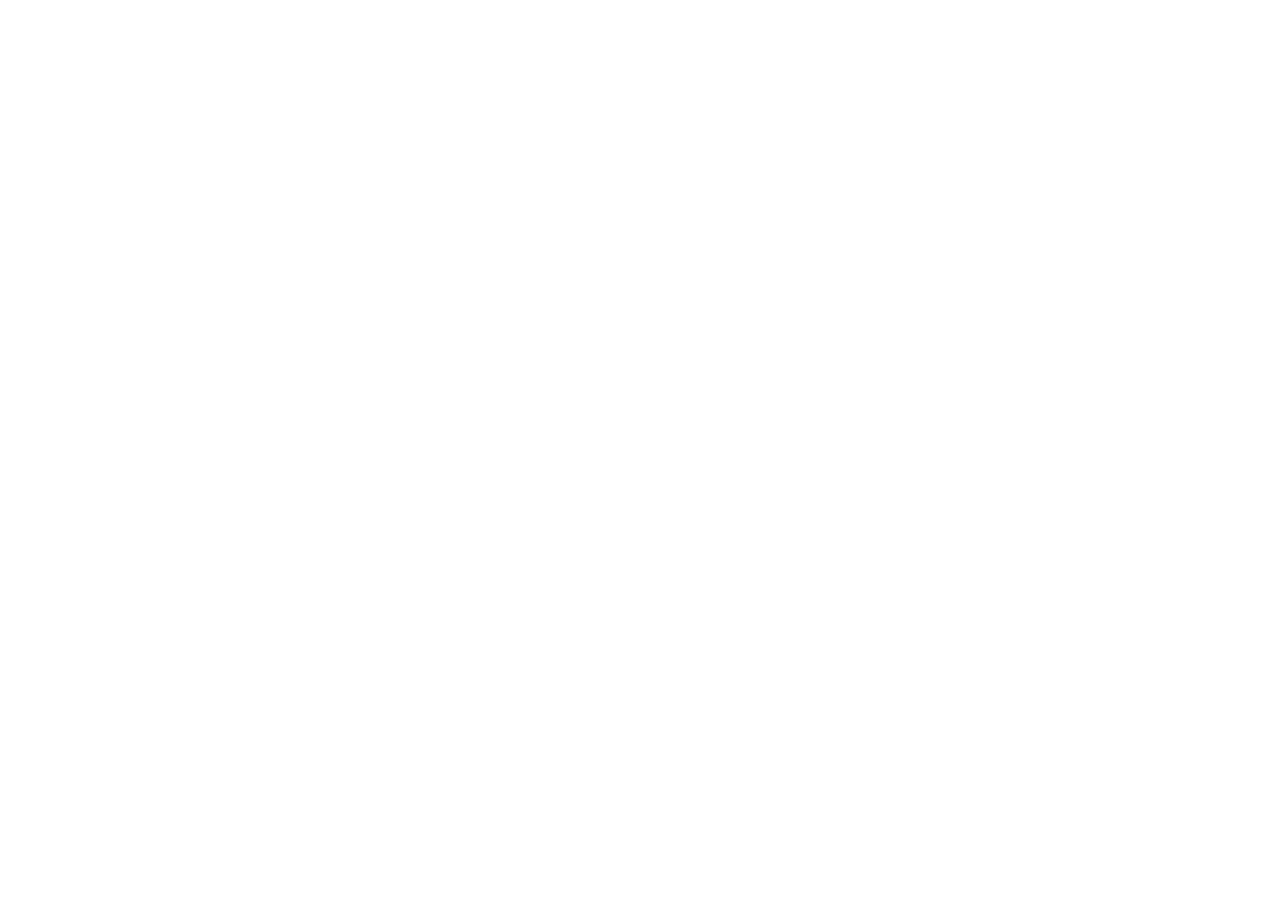
==== commit 392f845d: "setup pro final" ====
--- a/index.html
+++ b/index.html
@@ -2,108 +2,14 @@
 <html lang="fr">
 <head>
     <meta charset="UTF-8">
-    <meta http-equiv="X-UA-Compatible" content="IE=edge">
     <meta name="viewport" content="width=device-width, initial-scale=1.0">
-    <title>Design System Dischcovery - Projet Long </title>
+    <title>Prototype Dischcovery</title>
+    <meta name="description" content="Dischcovery votre application de rencontres culinaires" />
+    <link rel="stylesheet" href="design-system/d-syst.css">
     <link rel="stylesheet" href="style.css">
-    <link rel="stylesheet" href="design-system.css">
 </head>
 <body>
-    <!--Header = présentation design system-->
-    <header>
-        <h1 class="H1-DesignSystem">Design System Dischcovery</h1>
-        <p class="text-paragraph-DesignSystem">Design System de notre projet Long Dischcovery</p>
-        <button href="README.md" class="text-paragraph-DesignSystem">Infos</button>
-        
-    </header>
-    <body>
-        <article class="container-article-DesignSystem">
-            <h2>Composants</h2>
-            <section>
-                    <h3>Icons</h3>
-                    <span class="icon icon--s  icon--profile color-default"></span>
-                    <span class="icon icon--s icon--arrow-down color-default"></span>
-                    <span class="icon icon--s icon--croix color-default"></span>
-                    <span class="icon icon--s icon--heart color-default"></span>
-                    <span class="icon icon--s icon--home color-default"></span>
-                    <span class="icon icon--s icon--message color-default"></span>
-                    <span class="icon icon--s icon--pen color-default"></span>
-                    <span class="icon icon--s icon--people color-default"></span>
-                    <span class="icon icon--s icon--picture color-default"></span>
-                    <span class="icon icon--s icon--plume color-default"></span>
-                    <span class="icon icon--s icon--return color-default"></span>
-                    <span class="icon icon--s icon--send color-default"></span>
-                    <span class="icon icon--s icon--timer color-default"></span>
-            </section>
-            <section>
-                <h3>Boutons</h3> 
-                <h4>Boutons principaux</h4>
-                    <div class="design-system--buttons">
-                        <button class="button-initial">Text</button>
-                        <button class="button-hover">Text</button>
-                        <button class="button-disabled">Text</button>
-                        <button class="button-active">Text</button>
-                    </div>
-                <!--button debats--> 
-                <button class="Option-A-borders">Option A</button>
-                <button class="Option-A-full">Option A</button>
-
-                 <!--categories--> 
-                    <img class="categories" src="assets/images/categories/country.png" alt="Débats">
-                    <img class="categories" src="assets/images/categories/time-travel.png" alt="Quizz">
-                    <img class="categories" src="assets/images/categories/fast food.png" alt="recettes">
-                    <img class="categories" src="assets/images/categories/ancient-cultures.png" alt="histoire">
-                    <img class="categories" src="assets/images/categories/sea.png" alt="la mer">
-                    <img class="categories" src="assets/images/categories/land.png" alt="terre">
-                    <img class="categories" src="assets/images/categories/sweet.png" alt="sucré">
-
-
-                    <!--Challenges cards elora--> 
-                    <article class="challenge-container">
-                        <section class="user">
-                            <div class="user-profil">
-                                <img src="assets/images/photos/userprofile.jpg" alt="Image utilisateur" class="avatar">
-                                <p>@justeliolas90</p>
-                            </div>
-                            <p>il y a 14h</p>
-                        </section>
-                        <img class="img-challenge" src="assets/images/food/tacos.JPG" alt="">
-                        <section class="contenu">
-                            <h2>Tacos al pastor</h2>
-                            <p>#tags</p>
-                        </section>
-                    </article>
-
-
-
-
-                      <!--ajouter un post--> 
-
-                      <article class="card">
-                        <article class="card-header">
-                        <img src="assets/images/photos/IMG_3008-2 copy.jpg" alt="Image utilisateur">
-                        <div class="card-header-info">
-                        <p>@hana_mce</p>
-                        </div>
-                        </article>
-                        <article class="card-content">
-                        <p>Raconte nous ?</p>
-                        <p>Créer un débat?</p>
-                        <p>Lancer un quizz ?</p>
-                    </div>
-                    <article class="icons">
-                        <li>
-                            <i class="icon icon--xs icon--profile"></i>
-                            <i class="icon icon--xs icon--picture"></i>
-                            <i class="icon icon--xs icon--pen"></i>
-                        </li>
-                    </article>
-                        </article>
     
-                    
-
-                    <!--Challenges cards buttons--> 
-                    <button class="trending">trending</button>
-    </body>
+    
 </body>
 </html>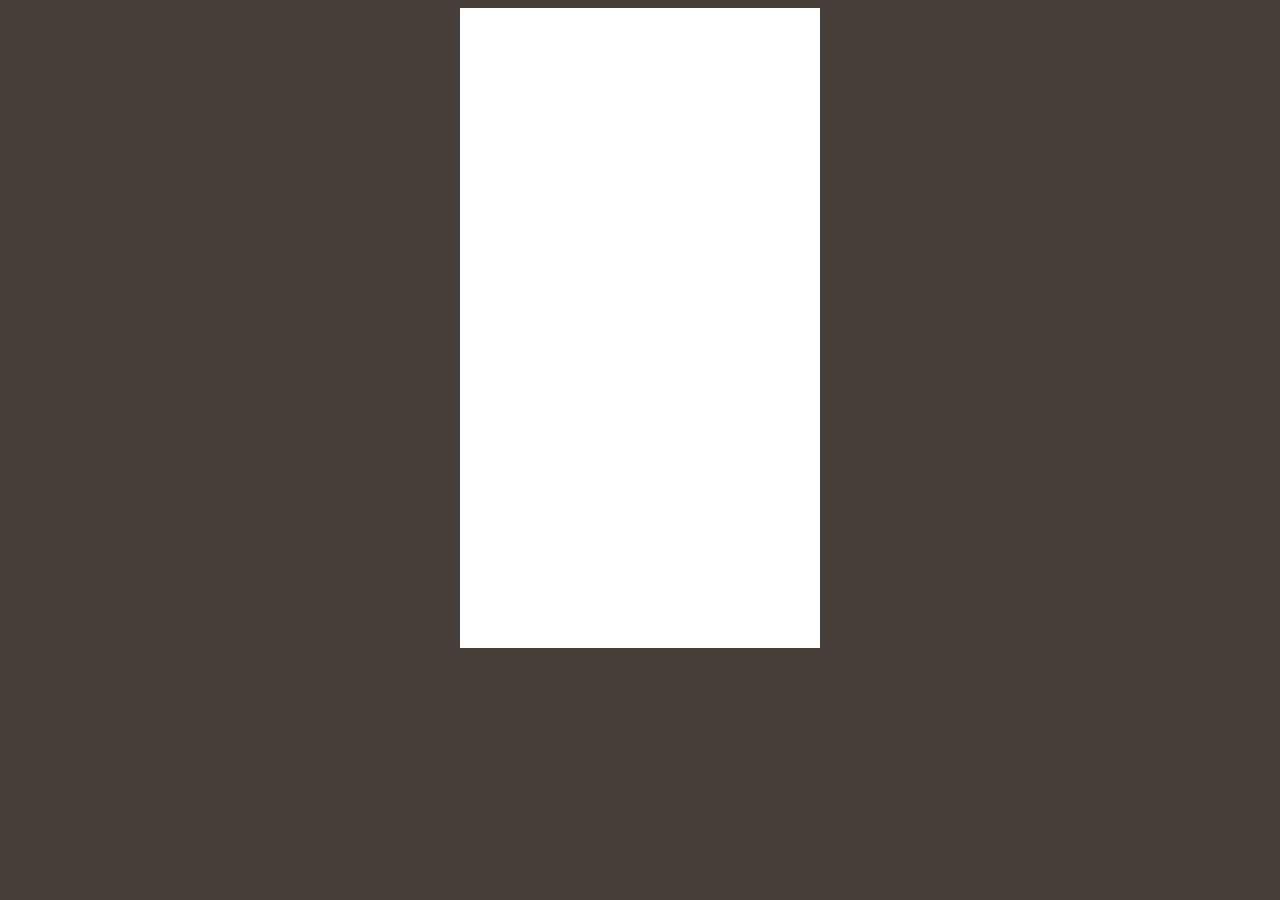
==== commit 73a1684c: "base-proto-css" ====
--- a/index.html
+++ b/index.html
@@ -6,10 +6,11 @@
     <title>Prototype Dischcovery</title>
     <meta name="description" content="Dischcovery votre application de rencontres culinaires" />
     <link rel="stylesheet" href="design-system/d-syst.css">
-    <link rel="stylesheet" href="style.css">
+    <link rel="stylesheet" href="base-proto.css">
 </head>
 <body>
-    
-    
+    <main>
+        
+    </main>
 </body>
 </html>--- a/design-system/d-syst.css
+++ b/design-system/d-syst.css
@@ -0,0 +1,458 @@
+
+
+@import url('https://fonts.googleapis.com/css2?family=Lato&family=Rozha+One&display=swap');
+
+:root{
+    /*les couleurs des variables*/
+    --color-primary: #F18424;
+    --color-secondary: #633DFF;
+    --color-button-disabled: #FF9E49;
+    --color-black: #303030;
+    --color-white: #FFFFFF;
+    --color-icon-hover: hsla(0, 0%, 0%, 0.500);
+    --color-light-orage: #FFDBC3;
+    --color-grey: #E3E3E3;
+    --color-button-hover: #CB6C1A;
+
+    /*variable font*/
+    --font-rozhaone: font-family: 'Rozha One', serif;
+    --font-lato: font-family: 'Lato', sans-serif;
+}
+
+.color-primary{
+    background-color: var(--color-primary);
+}
+.color-default{
+    background-color:var(--color-black);
+}
+/*text styles */
+
+.header {
+    font-size : 28px ; 
+    font-family: var(--font-rozhaone);
+}
+
+.titre1 {
+    font-size: 28px;
+    font-family: var(--font-lato) ;
+}
+
+.titre2 {
+    font-size: 24px;
+    font-family: var(--font-lato);
+}
+
+.titre3 {
+    font-size: 18px;
+    font-family: var(--font-lato);
+}
+
+.paragraph {
+    font-size: 16px;
+    font-family: var(--font-lato);
+}
+
+.tinytext {
+    font-size: 12px;
+    font-family: var(--font-lato);
+}
+
+.title {
+    font-size: 40px;
+    font-family:var(--font-lato);
+}
+
+/* -----------------
+ICONES
+--------------------*/
+.icon{
+    display: inline-block;
+    -webkit-mask-position: center;
+    -webkit-mask-repeat: no-repeat;
+    mask: cover;
+    mask-position: center;
+    mask-repeat:no-repeat
+
+}
+
+.icon--xs{
+width: 1.5rem ;
+height: 1.5rem ;
+}
+.icon--s{
+    width: 2rem;
+    height: 2rem;
+}
+
+.icon--m{
+    width: 4rem;
+    height: 4rem;
+}
+.icon--profile{
+    -webkit-mask-box-image: url("data:image/svg+xml,%3Csvg width='24' height='24' viewBox='0 0 24 24' fill='none' xmlns='http://www.w3.org/2000/svg'%3E%3Cpath d='M12.136 2.24999C6.65255 2.17593 2.17599 6.65249 2.25005 12.1359C2.32318 17.3948 6.60521 21.6769 11.8641 21.75C17.3485 21.825 21.8241 17.3484 21.7491 11.865C21.6769 6.60515 17.3949 2.32312 12.136 2.24999ZM18.0619 17.5898C18.0433 17.61 18.0204 17.6259 17.9949 17.6362C17.9694 17.6466 17.942 17.6512 17.9145 17.6498C17.887 17.6483 17.8602 17.6409 17.836 17.6279C17.8117 17.615 17.7906 17.5969 17.7741 17.5748C17.3548 17.0263 16.8414 16.5566 16.2577 16.1878C15.0643 15.4219 13.5521 15 12.0001 15C10.448 15 8.93583 15.4219 7.7424 16.1878C7.15874 16.5565 6.64528 17.026 6.22599 17.5744C6.20952 17.5964 6.1884 17.6145 6.16414 17.6275C6.13988 17.6404 6.11306 17.6479 6.0856 17.6493C6.05813 17.6507 6.03069 17.6461 6.00521 17.6358C5.97973 17.6254 5.95685 17.6096 5.93818 17.5894C4.56271 16.1045 3.78356 14.1643 3.75005 12.1406C3.67365 7.57921 7.41661 3.76124 11.9799 3.74999C16.5432 3.73874 20.2501 7.44421 20.2501 12C20.2516 14.0725 19.4701 16.0691 18.0619 17.5898Z' fill='black'/%3E%3Cpath d='M12 6.75C11.0756 6.75 10.2398 7.09641 9.6459 7.72594C9.05199 8.35547 8.75527 9.22594 8.82231 10.1602C8.95824 12 10.3837 13.5 12 13.5C13.6162 13.5 15.0389 12 15.1776 10.1606C15.247 9.23531 14.9526 8.37281 14.3489 7.73156C13.7526 7.09875 12.9182 6.75 12 6.75Z' fill='black'/%3E%3C/svg%3E%0A");
+}
+.icon--arrow-down{
+    -webkit-mask-box-image: url("data:image/svg+xml,%3Csvg width='24' height='24' viewBox='0 0 24 24' fill='none' xmlns='http://www.w3.org/2000/svg'%3E%3Cpath d='M12 3V21M12 21L20.5 12.5M12 21L3.5 12.5' stroke='black' stroke-width='2' stroke-linecap='round' stroke-linejoin='round'/%3E%3C/svg%3E%0A");
+}
+.icon--croix{
+    -webkit-mask-box-image: url("data:image/svg+xml,%3Csvg width='24' height='24' viewBox='0 0 24 24' fill='none' xmlns='http://www.w3.org/2000/svg'%3E%3Cpath d='M6.758 17.243L12.001 12L17.244 17.243M17.244 6.75702L12 12L6.758 6.75702' stroke='black' stroke-width='1.5' stroke-linecap='round' stroke-linejoin='round'/%3E%3C/svg%3E%0A");
+}
+.icon--heart{
+    -webkit-mask-box-image: url("data:image/svg+xml,%3Csvg width='24' height='24' viewBox='0 0 24 24' fill='none' xmlns='http://www.w3.org/2000/svg'%3E%3Cpath d='M22 8.862C22.0034 10.4007 21.4106 11.881 20.346 12.992C17.905 15.523 15.537 18.162 13.006 20.6C12.425 21.15 11.504 21.13 10.949 20.555L3.65399 12.993C1.44899 10.707 1.44899 7.017 3.65399 4.732C4.17514 4.185 4.80193 3.74952 5.49638 3.45197C6.19084 3.15442 6.93848 3.001 7.69399 3.001C8.44951 3.001 9.19715 3.15442 9.8916 3.45197C10.5861 3.74952 11.2129 4.185 11.734 4.732L12 5.006L12.265 4.732C12.7872 4.18629 13.4142 3.75161 14.1084 3.454C14.8026 3.15639 15.5497 3.00197 16.305 3C17.825 3 19.278 3.624 20.345 4.732C21.41 5.84284 22.0032 7.32311 22 8.862Z' stroke='black' stroke-width='1.5' stroke-linejoin='round'/%3E%3C/svg%3E%0A");
+}
+.icon--home{
+    -webkit-mask-box-image: url("data:image/svg+xml,%3Csvg width='24' height='24' viewBox='0 0 24 24' fill='none' xmlns='http://www.w3.org/2000/svg'%3E%3Cpath d='M10.55 2.53198C10.9558 2.19 11.4693 2.00244 12 2.00244C12.5307 2.00244 13.0442 2.19 13.45 2.53198L20.2 8.22398C20.707 8.65198 21 9.28098 21 9.94398V19.747C21 20.2111 20.8156 20.6562 20.4874 20.9844C20.1592 21.3126 19.7141 21.497 19.25 21.497H15.75C15.2859 21.497 14.8408 21.3126 14.5126 20.9844C14.1844 20.6562 14 20.2111 14 19.747V14.247C14 14.1807 13.9737 14.1171 13.9268 14.0702C13.8799 14.0233 13.8163 13.997 13.75 13.997H10.25C10.1837 13.997 10.1201 14.0233 10.0732 14.0702C10.0263 14.1171 10 14.1807 10 14.247V19.747C10 20.2111 9.81563 20.6562 9.48744 20.9844C9.15925 21.3126 8.71413 21.497 8.25 21.497H4.75C4.52019 21.497 4.29262 21.4517 4.0803 21.3638C3.86798 21.2758 3.67507 21.1469 3.51256 20.9844C3.35006 20.8219 3.22116 20.629 3.13321 20.4167C3.04527 20.2044 3 19.9768 3 19.747V9.94398C3 9.28098 3.293 8.65198 3.8 8.22398L10.55 2.53198ZM12.483 3.67898C12.3478 3.56516 12.1767 3.50275 12 3.50275C11.8233 3.50275 11.6522 3.56516 11.517 3.67898L4.767 9.36998C4.68347 9.44029 4.6163 9.528 4.57018 9.62697C4.52406 9.72594 4.50011 9.83379 4.5 9.94298V19.746C4.5 19.884 4.612 19.996 4.75 19.996H8.25C8.3163 19.996 8.37989 19.9696 8.42678 19.9228C8.47366 19.8759 8.5 19.8123 8.5 19.746V14.246C8.5 13.279 9.284 12.496 10.25 12.496H13.75C14.716 12.496 15.5 13.279 15.5 14.246V19.746C15.5 19.884 15.612 19.996 15.75 19.996H19.25C19.3163 19.996 19.3799 19.9696 19.4268 19.9228C19.4737 19.8759 19.5 19.8123 19.5 19.746V9.94398C19.4999 9.83479 19.4759 9.72694 19.4298 9.62797C19.3837 9.529 19.3165 9.44129 19.233 9.37098L12.483 3.67898Z' fill='%23212121'/%3E%3C/svg%3E%0A");
+}
+.icon--message{
+    -webkit-mask-box-image: url("data:image/svg+xml,%3Csvg width='24' height='24' viewBox='0 0 24 24' fill='none' xmlns='http://www.w3.org/2000/svg'%3E%3Cpath d='M12 22C6.477 22 2 17.523 2 12C2 6.477 6.477 2 12 2C17.523 2 22 6.477 22 12C22 13.821 21.513 15.53 20.662 17L21.5 21.5L17 20.662C15.4805 21.541 13.7555 22.0026 12 22Z' stroke='black' stroke-width='1.5' stroke-linecap='round' stroke-linejoin='round'/%3E%3C/svg%3E%0A");
+}
+.icon--pen{
+    -webkit-mask-box-image: url("data:image/svg+xml,%3Csvg width='24' height='24' viewBox='0 0 24 24' fill='none' xmlns='http://www.w3.org/2000/svg'%3E%3Cpath d='M14.363 5.65201L15.843 4.17201C16.0287 3.98621 16.2492 3.83882 16.4919 3.73826C16.7346 3.6377 16.9948 3.58594 17.2575 3.58594C17.5202 3.58594 17.7803 3.6377 18.023 3.73826C18.2658 3.83882 18.4863 3.98621 18.672 4.17201L20.086 5.58601C20.4609 5.96107 20.6716 6.46968 20.6716 7.00001C20.6716 7.53034 20.4609 8.03895 20.086 8.41401L18.606 9.89401M14.363 5.65201L4.74699 15.267C4.41497 15.599 4.21036 16.0373 4.16899 16.505L3.92699 19.245C3.914 19.3907 3.9331 19.5374 3.98297 19.6749C4.03283 19.8123 4.11224 19.9372 4.2156 20.0407C4.31896 20.1441 4.44375 20.2236 4.58118 20.2736C4.7186 20.3236 4.86532 20.3429 5.01099 20.33L7.75099 20.088C8.21942 20.0471 8.65846 19.8425 8.99099 19.51L18.606 9.89401M14.363 5.65201L18.606 9.89401' stroke='black' stroke-width='1.5' stroke-linecap='round' stroke-linejoin='round'/%3E%3C/svg%3E%0A");
+}
+.icon--people{
+    -webkit-mask-box-image: url("data:image/svg+xml,%3Csvg width='24' height='24' viewBox='0 0 24 24' fill='none' xmlns='http://www.w3.org/2000/svg'%3E%3Cpath d='M5 20V19C5 17.1435 5.7375 15.363 7.05025 14.0503C8.36301 12.7375 10.1435 12 12 12M12 12C13.8565 12 15.637 12.7375 16.9497 14.0503C18.2625 15.363 19 17.1435 19 19V20M12 12C13.0609 12 14.0783 11.5786 14.8284 10.8284C15.5786 10.0783 16 9.06087 16 8C16 6.93913 15.5786 5.92172 14.8284 5.17157C14.0783 4.42143 13.0609 4 12 4C10.9391 4 9.92172 4.42143 9.17157 5.17157C8.42143 5.92172 8 6.93913 8 8C8 9.06087 8.42143 10.0783 9.17157 10.8284C9.92172 11.5786 10.9391 12 12 12Z' stroke='black' stroke-width='1.5' stroke-linecap='round' stroke-linejoin='round'/%3E%3C/svg%3E%0A");
+}
+.icon--picture{
+    -webkit-mask-box-image: url("data:image/svg+xml,%3Csvg width='24' height='24' viewBox='0 0 24 24' fill='none' xmlns='http://www.w3.org/2000/svg'%3E%3Cpath d='M21 3.6V20.4C21 20.5591 20.9368 20.7117 20.8243 20.8243C20.7117 20.9368 20.5591 21 20.4 21H3.6C3.44087 21 3.28826 20.9368 3.17574 20.8243C3.06321 20.7117 3 20.5591 3 20.4V3.6C3 3.44087 3.06321 3.28826 3.17574 3.17574C3.28826 3.06321 3.44087 3 3.6 3H20.4C20.5591 3 20.7117 3.06321 20.8243 3.17574C20.9368 3.28826 21 3.44087 21 3.6Z' stroke='black' stroke-width='1.5' stroke-linecap='round' stroke-linejoin='round'/%3E%3Cpath d='M3 16L10 13L21 18M16 10C15.4696 10 14.9609 9.78929 14.5858 9.41421C14.2107 9.03914 14 8.53043 14 8C14 7.46957 14.2107 6.96086 14.5858 6.58579C14.9609 6.21071 15.4696 6 16 6C16.5304 6 17.0391 6.21071 17.4142 6.58579C17.7893 6.96086 18 7.46957 18 8C18 8.53043 17.7893 9.03914 17.4142 9.41421C17.0391 9.78929 16.5304 10 16 10Z' stroke='black' stroke-width='1.5' stroke-linecap='round' stroke-linejoin='round'/%3E%3C/svg%3E%0A");
+}
+.icon--plume{
+    -webkit-mask-box-image: url("data:image/svg+xml,%3Csvg width='30' height='30' viewBox='0 0 30 30' fill='none' xmlns='http://www.w3.org/2000/svg'%3E%3Cmask id='mask0_54_587' style='mask-type:luminance' maskUnits='userSpaceOnUse' x='0' y='0' width='30' height='30'%3E%3Cpath d='M0 0H30V30H0V0Z' fill='white'/%3E%3C/mask%3E%3Cg mask='url(%23mask0_54_587)'%3E%3Cpath d='M4.11999 25.7525L12.075 17.7975M22.0925 14.26L19.7112 21.4037C19.6732 21.5182 19.6082 21.6219 19.5216 21.7059C19.435 21.7899 19.3294 21.8518 19.2137 21.8862L4.61624 26.225C4.48473 26.264 4.34502 26.2663 4.21232 26.2315C4.07963 26.1966 3.95903 26.1261 3.86364 26.0275C3.76826 25.9289 3.70175 25.806 3.67135 25.6722C3.64096 25.5384 3.64783 25.3989 3.69124 25.2687L8.43124 11.0512C8.46521 10.9491 8.52074 10.8556 8.59408 10.7768C8.66741 10.6981 8.75682 10.6361 8.85624 10.595L15.59 7.82248C15.7269 7.76594 15.8775 7.7512 16.0227 7.78012C16.168 7.80904 16.3014 7.88032 16.4062 7.98498L21.9112 13.4912C22.01 13.5898 22.0792 13.714 22.1113 13.8498C22.1433 13.9856 22.1368 14.1277 22.0925 14.26Z' stroke='%23633DFF' stroke-width='1.5' stroke-linecap='round' stroke-linejoin='round'/%3E%3Cpath d='M22.24 13.82L25.775 10.2837C26.2437 9.81492 26.507 9.17915 26.507 8.51624C26.507 7.85333 26.2437 7.21756 25.775 6.74874L23.125 4.09624C22.8928 3.86398 22.6172 3.67975 22.3138 3.55405C22.0104 3.42835 21.6853 3.36365 21.3569 3.36365C21.0285 3.36365 20.7033 3.42835 20.3999 3.55405C20.0965 3.67975 19.8209 3.86398 19.5887 4.09624L16.0537 7.63249M14.7262 15.145C14.5521 14.9709 14.3453 14.8328 14.1178 14.7386C13.8903 14.6445 13.6464 14.596 13.4002 14.5961C13.1539 14.5961 12.9101 14.6447 12.6826 14.739C12.4551 14.8333 12.2484 14.9714 12.0744 15.1456C11.9003 15.3198 11.7622 15.5265 11.668 15.7541C11.5738 15.9816 11.5254 16.2254 11.5255 16.4717C11.5255 16.7179 11.5741 16.9618 11.6684 17.1892C11.7626 17.4167 11.9008 17.6234 12.075 17.7975C12.4267 18.1491 12.9037 18.3465 13.4011 18.3464C13.8984 18.3463 14.3753 18.1486 14.7269 17.7969C15.0784 17.4451 15.2759 16.9681 15.2758 16.4708C15.2757 15.9735 15.078 15.4966 14.7262 15.145Z' stroke='%23633DFF' stroke-width='1.5' stroke-linecap='round' stroke-linejoin='round'/%3E%3C/g%3E%3C/svg%3E%0A");
+}
+.icon--return{
+    -webkit-mask-box-image: url("data:image/svg+xml,%3Csvg width='24' height='24' viewBox='0 0 24 24' fill='none' xmlns='http://www.w3.org/2000/svg'%3E%3Cpath d='M15 6L9 12L15 18' stroke='black' stroke-width='1.5' stroke-linecap='round' stroke-linejoin='round'/%3E%3C/svg%3E%0A");
+}
+.icon--send{
+    -webkit-mask-box-image: url("data:image/svg+xml,%3Csvg width='25' height='25' viewBox='0 0 25 25' fill='none' xmlns='http://www.w3.org/2000/svg'%3E%3Cpath d='M21.8878 11.7963L1.76825 21.9987L5.63944 11.608L2 2L21.8878 11.7963ZM21.8878 11.7963L5.57312 11.6073' stroke='black' stroke-width='1.5' stroke-linecap='round' stroke-linejoin='round'/%3E%3C/svg%3E%0A");
+}
+.icon--timer{
+    -webkit-mask-box-image: url("data:image/svg+xml,%3Csvg width='24' height='24' viewBox='0 0 24 24' fill='none' xmlns='http://www.w3.org/2000/svg'%3E%3Cpath d='M12 6V12H18' stroke='black' stroke-width='1.5' stroke-linecap='round' stroke-linejoin='round'/%3E%3Cpath d='M12 22C17.523 22 22 17.523 22 12C22 6.477 17.523 2 12 2C6.477 2 2 6.477 2 12C2 17.523 6.477 22 12 22Z' stroke='black' stroke-width='1.5' stroke-linecap='round' stroke-linejoin='round'/%3E%3C/svg%3E%0A");
+}
+
+/*--------------------
+Les boutons primary
+---------------------*/
+
+.button-initial{
+    width: 159px;
+    height: 36px;
+    background:var(--color-primary);
+    border-radius: 10px;
+    border-style: none;
+    color: var(--color-white);
+    transition: all ease-in-out 300ms;
+}
+
+
+.button-initial:hover {
+    width: 159px; 
+    height: 36px;
+    background: var(--color-icon-hover);
+    border-radius: 10px;
+    border-style: none;
+    color: var(--color-white);
+
+}
+
+.button-disabled{
+    width: 159px;
+    height: 36px;
+    background: var(--color-light-orage);
+    border-radius: 10px;
+    border-style: none;
+    color: var(--color-button-hover);
+
+}
+
+.button-active{
+    width: 159px;
+    height: 36px;
+    background: var(--color-button-disabled);
+    border-radius: 10px;
+    border-style: none;
+    color: var(--color-white);
+
+}
+
+/*--------------------
+Les boutons debat
+---------------------*/
+
+.Option-A-borders{
+
+    box-sizing: border-box;
+
+/* Auto layout */
+
+display: flex;
+flex-direction: row;
+align-items: flex-start;
+padding: 8px 16px;
+gap: 10px;
+
+width: 99px;
+height: 35px;
+color: var(--color-secondary);
+
+background: #FFFFFF;
+/* Secondary */
+
+border: 1px solid var(--color-secondary);
+border-radius: 16px;
+}
+
+.Option-A-full{
+
+    box-sizing: border-box;
+
+/* Auto layout */
+
+display: flex;
+flex-direction: row;
+align-items: flex-start;
+padding: 8px 16px;
+gap: 10px;
+
+width: 98px;
+height: 35px;
+color: var(--color-white);
+
+/* Secondary */
+
+background: var(--color-secondary);
+/* White */
+
+
+border: 1px solid #FFFFFF;
+border-radius: 16px;
+}
+
+/*--------------------
+Categories
+---------------------*/
+
+.categories{
+width: 329px;
+height: 125px;
+border-style: none;
+
+background: var(--color-white);
+border-radius: 10px;
+}
+
+/*--------------------
+Challenges cards
+---------------------*/
+
+.challenges-cards{
+display: flex;
+flex-direction: column;
+align-items: center;
+padding: 9px 0px 50px;
+gap: 10px;
+
+width: 328px;
+height: 347px;
+
+background:var(--color-white);
+/* subtil */
+
+box-shadow: 0px 2px 5px rgba(241, 132, 36, 0.5);
+border-radius: 10px;
+}
+
+.trending{
+    
+    display: flex;
+    flex-direction: row;
+    align-items: flex-start;
+    padding: 3px 7px;
+    gap: 6px;
+    
+    width: 91px;
+    height: 23px;
+    border-style: none;
+    color: var(--color-white);
+    
+    /* Primary */
+    
+    background: var(--color-primary);
+    border-radius: 6px;
+
+}
+
+/*cards*/
+
+
+ 
+/* Challenges */
+
+.card {
+    padding: 0px;
+    width: 328px;
+    height: 209px;
+    top: 44px;
+    background: #FFFFFF;
+    box-shadow: 0px 2px 5px rgba(241, 132, 36, 0.5);
+    border-radius: 10px;
+    background-image: url('chemin/vers/image.png');
+    }
+
+    .card-group-user{
+    display: flex;
+    flex-direction: row;
+    align-items: center;
+    gap: 0.5rem;
+    }
+    
+    .card-header {
+    /* Styles pour l'en-tête de la card */
+    display: flex;
+    align-items: center;
+    padding: 16px;
+
+    }
+    
+    .avatar {
+    /* Styles pour l'image utilisateur */
+    width: 28px;
+    height: 28px;
+    border-radius: 50%; /* Rend l'image ronde */
+    object-fit: cover;
+
+
+    }
+    
+    .card-header-info {
+    /* Styles pour les informations de l'en-tête */
+    width: 100%;
+    grid-template-columns: 3(1fr);
+    display: flex;
+    gap: 4rem;
+    }
+
+    .normal{
+    display:block;
+    width: 328px;
+    height: 228px;
+
+    }
+
+
+
+/* Creer un post  */
+
+.card {
+    /* Styles pour la card */
+    display: flex;
+    flex-direction: column;
+    align-items: flex-start;
+    padding: 0px;
+    width: 328px;
+    height: 209px;
+    top: 44px;
+    background: #FFFFFF;
+    box-shadow: 0px 2px 5px rgba(241, 132, 36, 0.5);
+    border-radius: 10px;
+    font-family: var(--font-lato);
+    
+    }
+    
+    .card-header {
+    /* Styles pour l'en-tête de la card */
+    align-items: center;
+    padding: 16px;
+}
+    
+    .card-header img {
+    /* Styles pour l'image utilisateur */
+    width: 28px;
+    height: 28px;
+    border-radius: 50%; /* Rend l'image ronde */
+    
+    }
+    
+    .card-header-info {
+    /* Styles pour les informations de l'en-tête */
+    margin-left: 16px;
+    }
+    
+    .card-content {
+    /* Styles pour le contenu de la card */
+    display: flex;
+    align-items: center;
+    justify-content: center;
+    flex-direction: column;
+    padding: 2px;
+  
+    }
+    
+    .card-content li {
+        /* Styles pour la liste à puces à l'intérieur du contenu de la card */
+        list-style-type: none;
+      }
+    
+    .card-footer a {
+    /* Styles pour les liens du pied de la card */
+    margin-right: 16px;
+    }
+
+    .card-icons {
+        display: flex;
+        justify-content: flex-end;
+        position: absolute;
+        bottom: 0;
+        left: 0;
+        display: flex;
+        margin-right: 8px;
+      }
+
+     
+    
+    
+     
+
+/* card challenge elora */
+.challenge-container{
+    background-color: var(--color-white);
+    border-radius: 10px;
+    box-shadow: 0px 2px 5px rgba(241, 132, 36, 0.5);    width: 328px;
+    height: 347px;
+    padding: 10px;
+}
+
+.user-profil{
+    display: flex;
+    flex-direction: row;
+    align-items: center;
+    gap: 0.5rem;
+}
+
+.user{
+    display: flex;
+    flex-direction: row;
+    align-items: center;
+    justify-content: space-between;
+}
+
+.img-challenge{
+    width: 328px;
+    height: 228px;
+    object-fit: cover;
+    margin-top: 1rem;
+    padding: 0px;
+}
+.contenu{
+    display: flex;
+    flex-direction: column;
+    align-items: flex-start;
+    margin-top: 1rem;
+}
+
+h2{
+    margin: 0;
+}
+
+p{
+    margin: 0;
+}
+
--- a/base-proto.css
+++ b/base-proto.css
@@ -0,0 +1,11 @@
+body{
+    background-color: #463f3a;
+    display: flex;
+    align-items: center;
+    justify-content: center;   
+}
+main{
+    width: 22.5rem;
+    min-height: 40rem;
+    background-color: white;
+}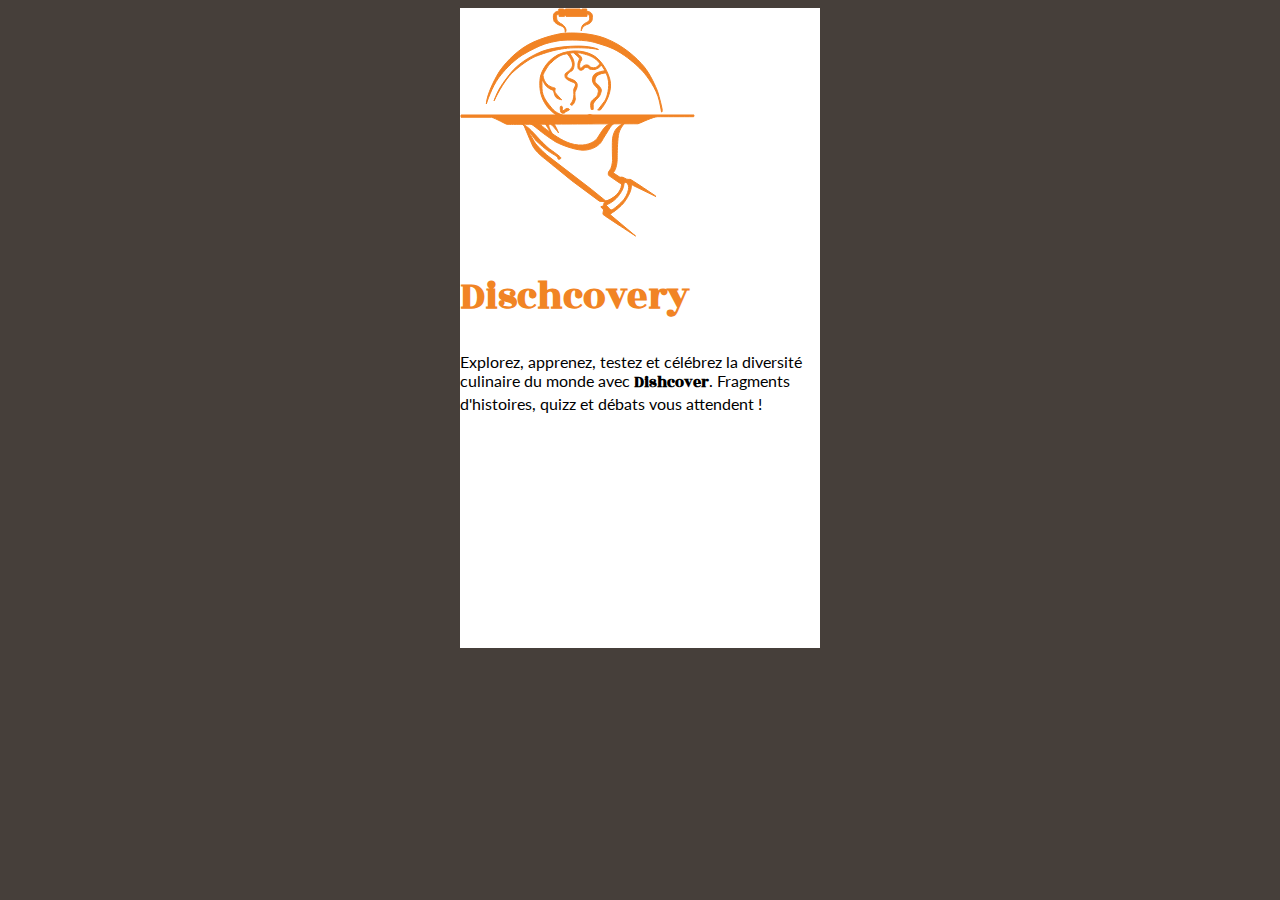
==== commit 40761122: "landing page v1" ====
--- a/index.html
+++ b/index.html
@@ -3,14 +3,21 @@
 <head>
     <meta charset="UTF-8">
     <meta name="viewport" content="width=device-width, initial-scale=1.0">
-    <title>Prototype Dischcovery</title>
+    <title>Landing Page - Prototype Dischcovery</title>
     <meta name="description" content="Dischcovery votre application de rencontres culinaires" />
     <link rel="stylesheet" href="design-system/d-syst.css">
     <link rel="stylesheet" href="base-proto.css">
 </head>
 <body>
     <main>
-        
+        <section>
+            <img src="assets/images/logo-dischcovery.svg" alt="logo Dischcovery">
+            <h1 class="title txt-color-primary">Dischcovery</h1>
+        </section>
+        <section>
+            <p class="paragraph">Explorez, apprenez, testez et célébrez la diversité culinaire du monde avec <span class="bold font-rozha">Dishcover</span>. 
+                Fragments d'histoires, quizz et débats vous attendent !</p>
+        </section>
     </main>
 </body>
 </html>--- a/design-system/d-syst.css
+++ b/design-system/d-syst.css
@@ -15,15 +15,18 @@
     --color-button-hover: #CB6C1A;
 
     /*variable font*/
-    --font-rozhaone: font-family: 'Rozha One', serif;
-    --font-lato: font-family: 'Lato', sans-serif;
-}
-
-.color-primary{
+    --font-rozhaone:'Rozha One', serif;
+    --font-lato:'Lato', sans-serif;
+}
+
+.bg-color-primary{
     background-color: var(--color-primary);
 }
-.color-default{
+.bg-color-default{
     background-color:var(--color-black);
+}
+.txt-color-primary{
+    color: var(--color-primary);
 }
 /*text styles */
 
@@ -51,6 +54,12 @@
     font-size: 16px;
     font-family: var(--font-lato);
 }
+.bold{
+    font-weight: 700;
+}
+.font-rozha{
+    font-family: var(--font-rozhaone);
+}
 
 .tinytext {
     font-size: 12px;
@@ -59,7 +68,7 @@
 
 .title {
     font-size: 40px;
-    font-family:var(--font-lato);
+    font-family:var(--font-rozhaone);
 }
 
 /* -----------------
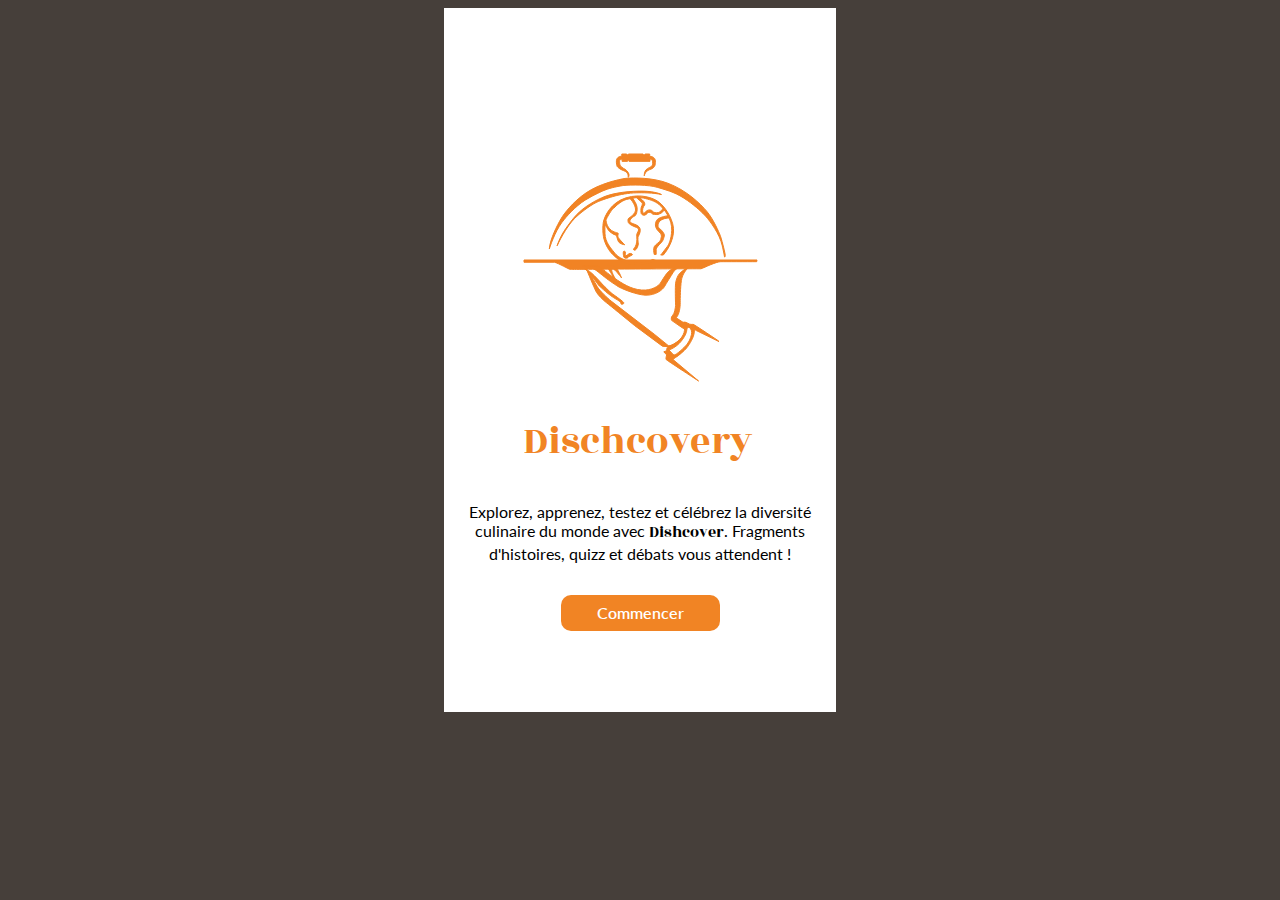
==== commit a4b14aff: "landing page" ====
--- a/index.html
+++ b/index.html
@@ -7,10 +7,11 @@
     <meta name="description" content="Dischcovery votre application de rencontres culinaires" />
     <link rel="stylesheet" href="design-system/d-syst.css">
     <link rel="stylesheet" href="base-proto.css">
+    <link rel="stylesheet" href="landing-page.css">
 </head>
 <body>
     <main>
-        <section>
+        <section >
             <img src="assets/images/logo-dischcovery.svg" alt="logo Dischcovery">
             <h1 class="title txt-color-primary">Dischcovery</h1>
         </section>
@@ -18,6 +19,9 @@
             <p class="paragraph">Explorez, apprenez, testez et célébrez la diversité culinaire du monde avec <span class="bold font-rozha">Dishcover</span>. 
                 Fragments d'histoires, quizz et débats vous attendent !</p>
         </section>
+        <section>
+            <a class="button button-initial texte-button"href="/loading-page.html">Commencer</a>
+        </section>
     </main>
 </body>
 </html>--- a/design-system/d-syst.css
+++ b/design-system/d-syst.css
@@ -55,7 +55,7 @@
     font-family: var(--font-lato);
 }
 .bold{
-    font-weight: 700;
+    font-weight: 500;
 }
 .font-rozha{
     font-family: var(--font-rozhaone);
@@ -69,8 +69,13 @@
 .title {
     font-size: 40px;
     font-family:var(--font-rozhaone);
-}
-
+    font-weight: 400;
+}
+.texte-button {
+    font-size: 16px;
+    font-family: var(--font-lato);
+    font-weight: 600;
+}
 /* -----------------
 ICONES
 --------------------*/
@@ -140,15 +145,28 @@
 /*--------------------
 Les boutons primary
 ---------------------*/
-
-.button-initial{
+a{
+    text-decoration: none;
+    color: inherit;
+    font-family: inherit;
+    font-size: inherit;
+    font-weight: inherit;
+}
+.button{
+    display: flex;
+    justify-content: center;
+    align-items: center;
     width: 159px;
     height: 36px;
+    transition: all ease-in-out 300ms;
+    font-family: var(--font-lato);
+}
+.button-initial{
     background:var(--color-primary);
     border-radius: 10px;
     border-style: none;
     color: var(--color-white);
-    transition: all ease-in-out 300ms;
+   
 }
 
 
--- a/base-proto.css
+++ b/base-proto.css
@@ -3,9 +3,13 @@
     display: flex;
     align-items: center;
     justify-content: center;   
+   
 }
 main{
     width: 22.5rem;
     min-height: 40rem;
     background-color: white;
+    padding-left: 1rem;
+    padding-right: 1rem;
+    padding-top: 4rem;
 }--- a/landing-page.css
+++ b/landing-page.css
@@ -0,0 +1,13 @@
+main{
+    display: flex;
+    flex-direction: column;
+    justify-content: center;
+    align-items: center;
+    gap: 2rem;
+}
+p{
+    text-align: center;
+}
+h1{
+    margin-bottom: 0;
+}